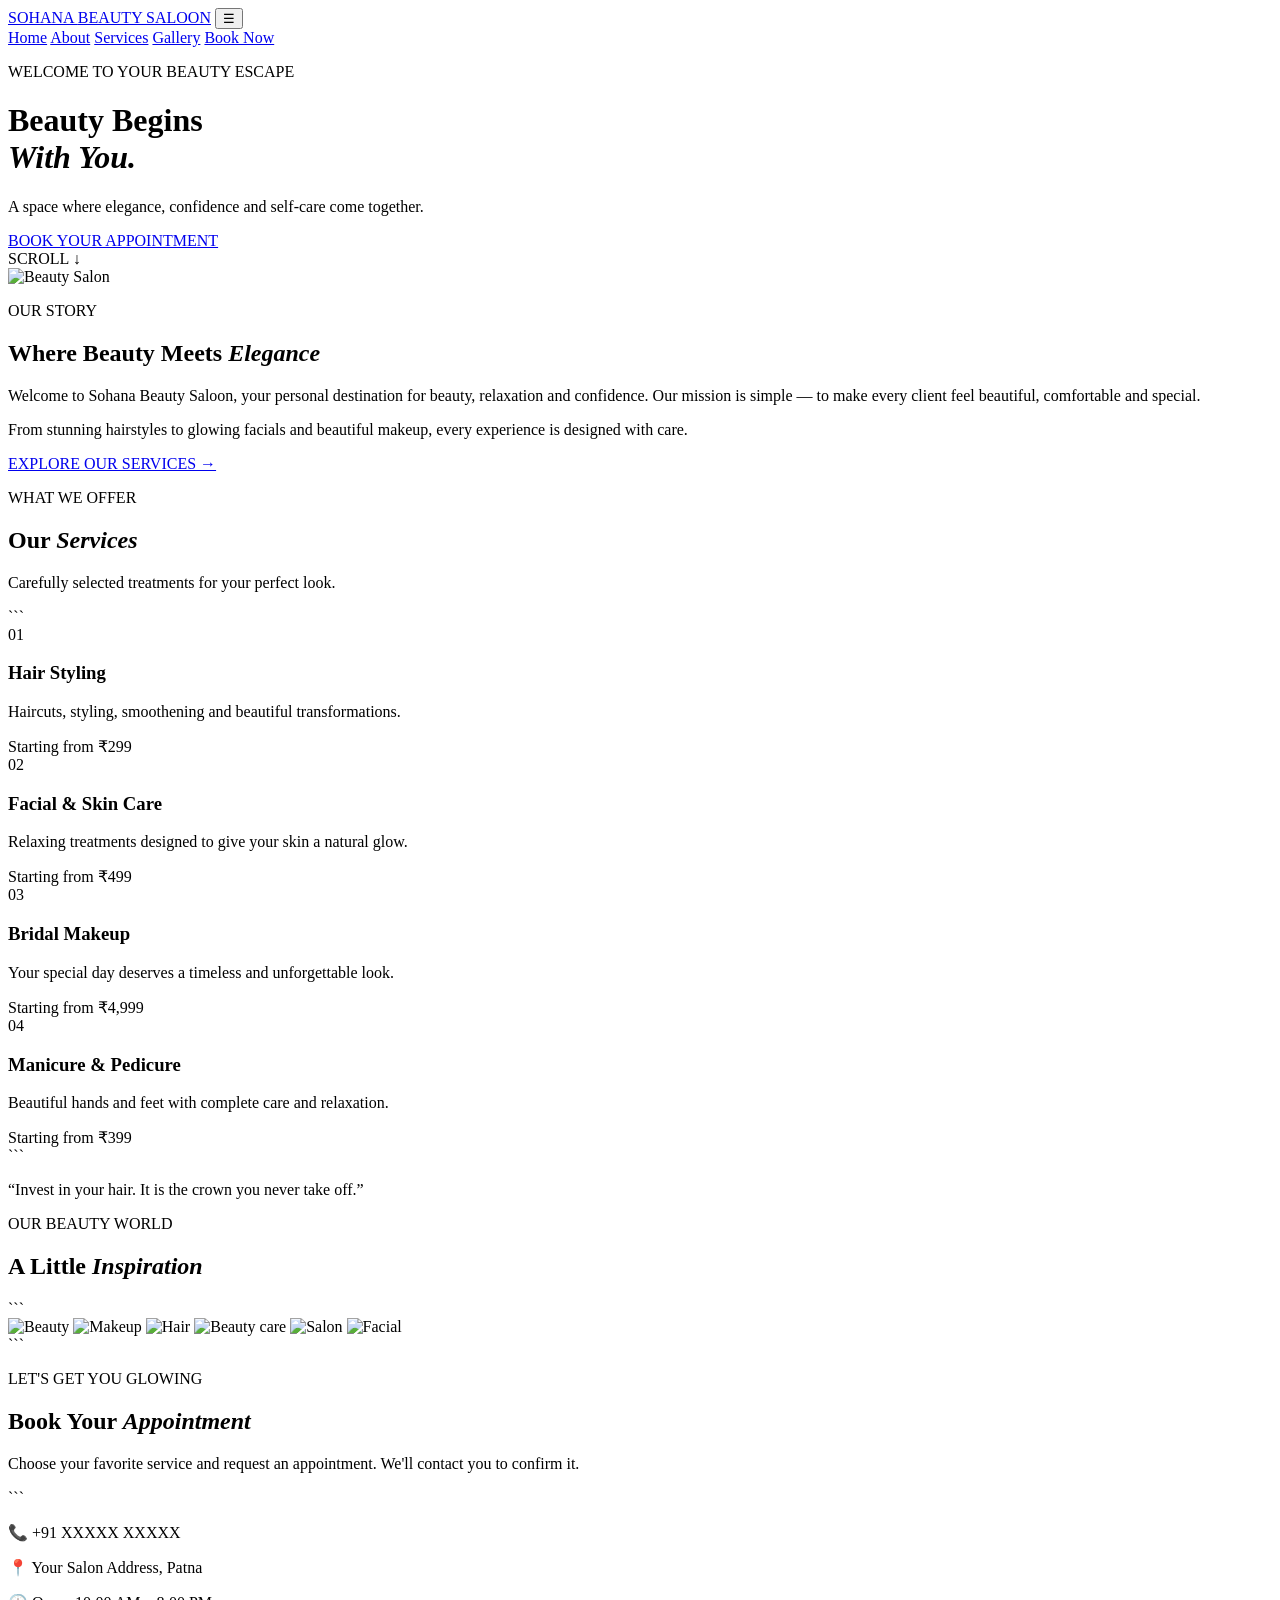
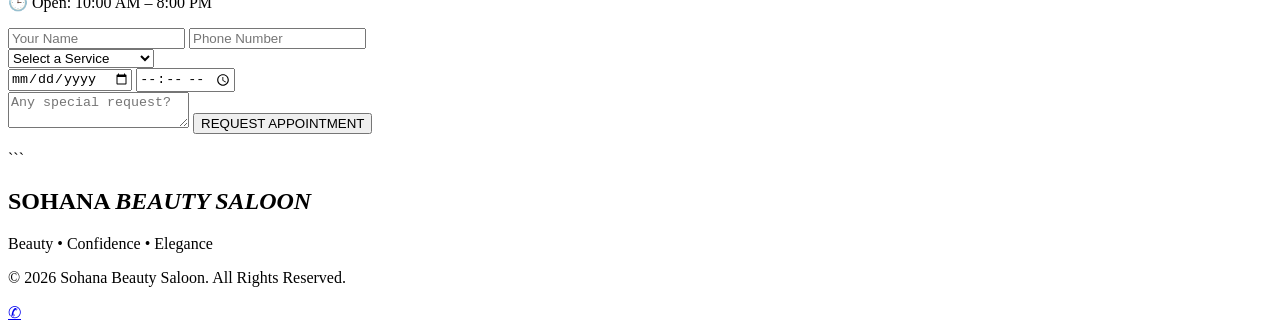
==== index.html @ 999917bc "Create index.html" ====
<!DOCTYPE html>

<html lang="en">
<head>
  <meta charset="UTF-8">
  <meta name="viewport" content="width=device-width, initial-scale=1.0">
  <title>Sohana Beauty Saloon | Beauty & Elegance</title>
  <link rel="preconnect" href="https://fonts.googleapis.com">
  <link rel="preconnect" href="https://fonts.gstatic.com" crossorigin>
  <link href="https://fonts.googleapis.com/css2?family=Cormorant+Garamond:wght@400;500;600;700&family=Montserrat:wght@300;400;500;600&display=swap" rel="stylesheet">
  <link rel="stylesheet" href="style.css">
</head>
<body>

  <nav class="navbar">
    <a href="#" class="logo">SOHANA <span>BEAUTY SALOON</span></a>
    <button class="menu-btn" id="menuBtn">☰</button>
    <div class="nav-links" id="navLinks">
      <a href="#home">Home</a>
      <a href="#about">About</a>
      <a href="#services">Services</a>
      <a href="#gallery">Gallery</a>
      <a href="#booking">Book Now</a>
    </div>
  </nav>

  <header class="hero" id="home">
    <div class="hero-overlay"></div>
    <div class="hero-content">
      <p class="eyebrow">WELCOME TO YOUR BEAUTY ESCAPE</p>
      <h1>Beauty Begins<br><i>With You.</i></h1>
      <p class="hero-text">A space where elegance, confidence and self-care come together.</p>
      <a href="#booking" class="btn">BOOK YOUR APPOINTMENT</a>
    </div>
    <div class="scroll">SCROLL ↓</div>
  </header>

  <section class="about" id="about">
    <div class="section-image">
      <img src="https://images.unsplash.com/photo-1560066984-138dadb4c035?auto=format&fit=crop&w=900&q=80" alt="Beauty Salon">
    </div>
    <div class="about-text">
      <p class="eyebrow">OUR STORY</p>
      <h2>Where Beauty Meets <i>Elegance</i></h2>
      <p>
        Welcome to Sohana Beauty Saloon, your personal destination for beauty,
        relaxation and confidence. Our mission is simple — to make every client
        feel beautiful, comfortable and special.
      </p>
      <p>
        From stunning hairstyles to glowing facials and beautiful makeup,
        every experience is designed with care.
      </p>
      <a href="#services" class="text-link">EXPLORE OUR SERVICES →</a>
    </div>
  </section>

  <section class="services" id="services">
    <div class="section-heading">
      <p class="eyebrow">WHAT WE OFFER</p>
      <h2>Our <i>Services</i></h2>
      <p>Carefully selected treatments for your perfect look.</p>
    </div>

```
<div class="service-grid">
  <div class="service-card">
    <span>01</span>
    <h3>Hair Styling</h3>
    <p>Haircuts, styling, smoothening and beautiful transformations.</p>
    <div class="price">Starting from ₹299</div>
  </div>

  <div class="service-card">
    <span>02</span>
    <h3>Facial & Skin Care</h3>
    <p>Relaxing treatments designed to give your skin a natural glow.</p>
    <div class="price">Starting from ₹499</div>
  </div>

  <div class="service-card">
    <span>03</span>
    <h3>Bridal Makeup</h3>
    <p>Your special day deserves a timeless and unforgettable look.</p>
    <div class="price">Starting from ₹4,999</div>
  </div>

  <div class="service-card">
    <span>04</span>
    <h3>Manicure & Pedicure</h3>
    <p>Beautiful hands and feet with complete care and relaxation.</p>
    <div class="price">Starting from ₹399</div>
  </div>
</div>
```

  </section>

  <section class="quote">
    <p>“Invest in your hair. It is the crown you never take off.”</p>
  </section>

  <section class="gallery" id="gallery">
    <div class="section-heading">
      <p class="eyebrow">OUR BEAUTY WORLD</p>
      <h2>A Little <i>Inspiration</i></h2>
    </div>

```
<div class="gallery-grid">
  <img src="https://images.unsplash.com/photo-1522337360788-8b13dee7a37e?auto=format&fit=crop&w=800&q=80" alt="Beauty">
  <img src="https://images.unsplash.com/photo-1487412912498-0447578fcca8?auto=format&fit=crop&w=800&q=80" alt="Makeup">
  <img src="https://images.unsplash.com/photo-1560869713-7d0a29430803?auto=format&fit=crop&w=800&q=80" alt="Hair">
  <img src="https://images.unsplash.com/photo-1512496015851-a90fb38ba796?auto=format&fit=crop&w=800&q=80" alt="Beauty care">
  <img src="https://images.unsplash.com/photo-1595476108010-b4d1f102b1b1?auto=format&fit=crop&w=800&q=80" alt="Salon">
  <img src="https://images.unsplash.com/photo-1524250502761-1ac6f2e30d43?auto=format&fit=crop&w=800&q=80" alt="Facial">
</div>
```

  </section>

  <section class="booking" id="booking">
    <div class="booking-box">
      <div class="booking-info">
        <p class="eyebrow">LET'S GET YOU GLOWING</p>
        <h2>Book Your <i>Appointment</i></h2>
        <p>Choose your favorite service and request an appointment. We'll contact you to confirm it.</p>

```
    <div class="contact-info">
      <p>📞 +91 XXXXX XXXXX</p>
      <p>📍 Your Salon Address, Patna</p>
      <p>🕒 Open: 10:00 AM – 8:00 PM</p>
    </div>
  </div>

  <form id="bookingForm">
    <div class="input-row">
      <input type="text" id="name" placeholder="Your Name" required>
      <input type="tel" id="phone" placeholder="Phone Number" required>
    </div>

    <select id="service" required>
      <option value="">Select a Service</option>
      <option>Hair Styling</option>
      <option>Facial & Skin Care</option>
      <option>Bridal Makeup</option>
      <option>Manicure & Pedicure</option>
    </select>

    <div class="input-row">
      <input type="date" id="date" required>
      <input type="time" id="time" required>
    </div>

    <textarea id="message" placeholder="Any special request?"></textarea>

    <button type="submit" class="btn dark-btn">REQUEST APPOINTMENT</button>
    <p id="formMessage"></p>
  </form>
</div>
```

  </section>

  <footer>
    <h2>SOHANA <i>BEAUTY SALOON</i></h2>
    <p>Beauty • Confidence • Elegance</p>
    <p class="copyright">© 2026 Sohana Beauty Saloon. All Rights Reserved.</p>
  </footer>

<a href="https://wa.me/91XXXXXXXXXX" class="whatsapp" target="_blank">✆</a>

  <script src="script.js"></script>

</body>
</html>
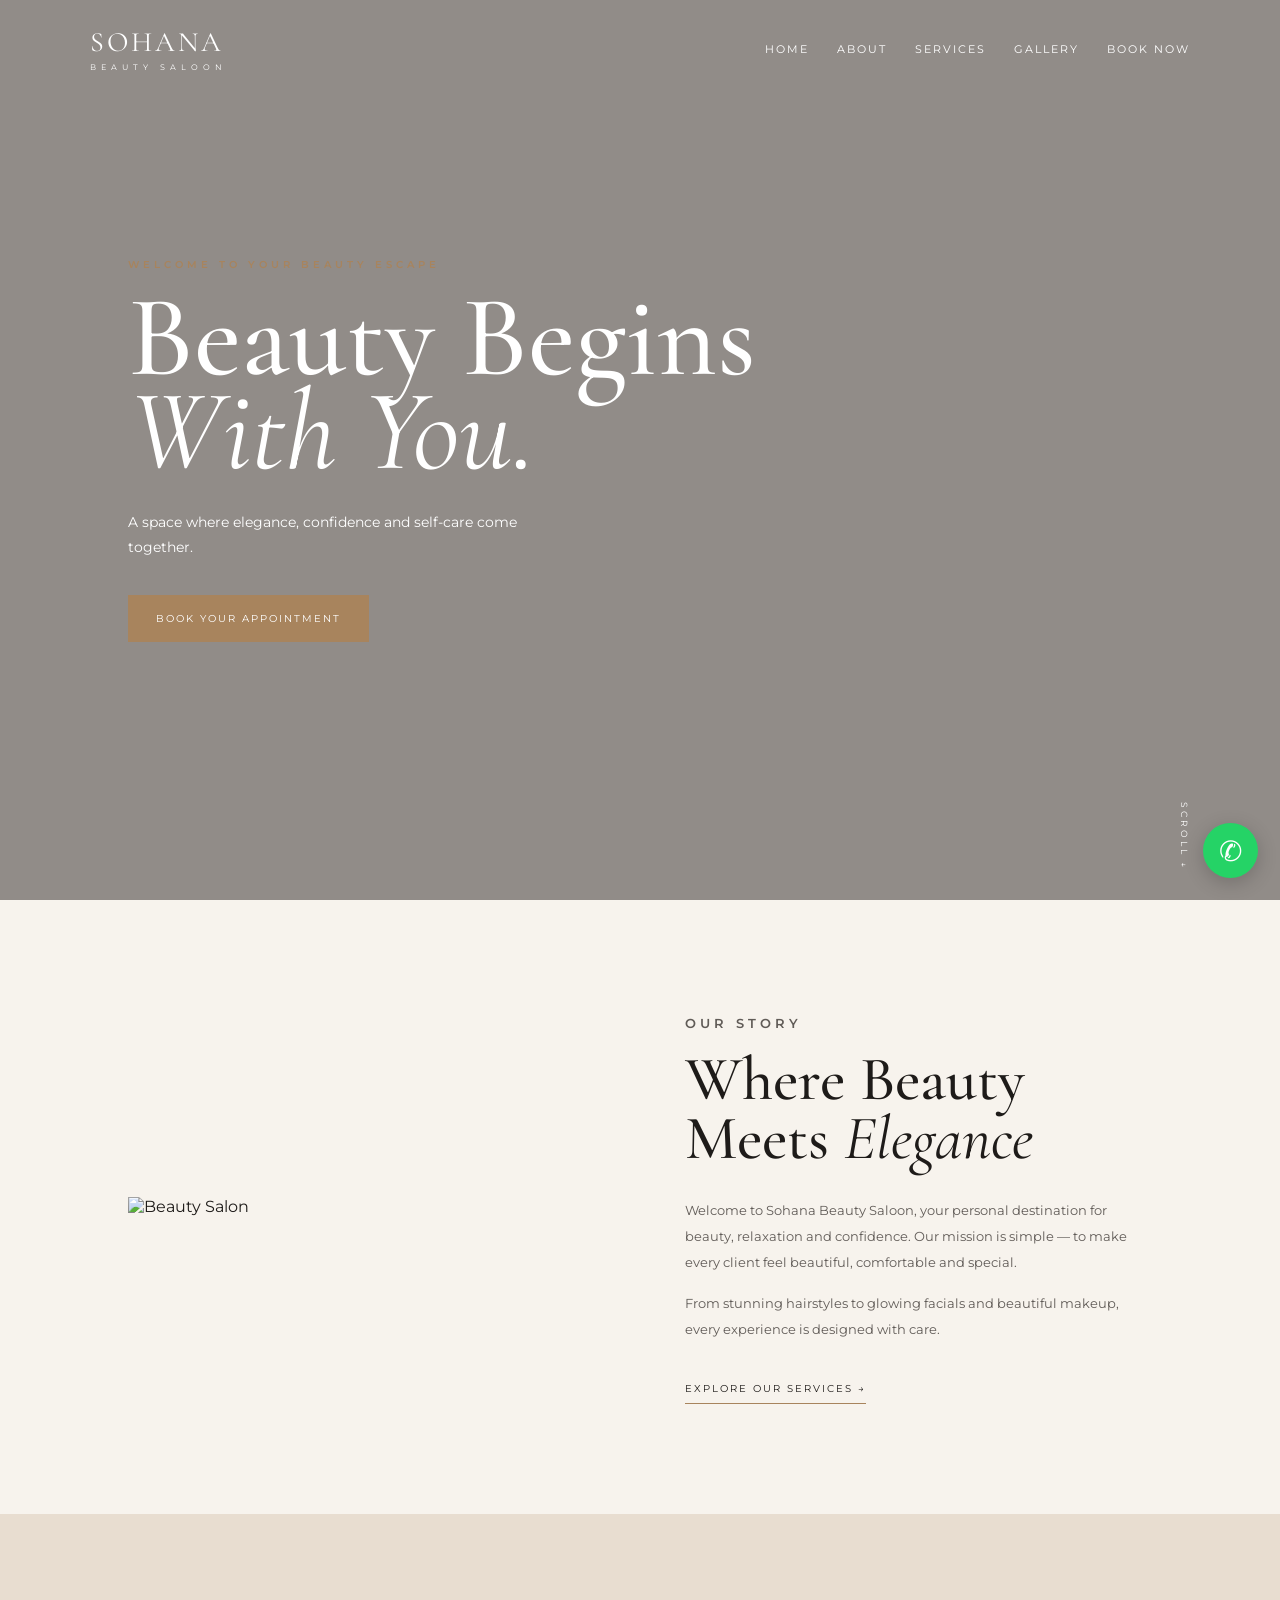
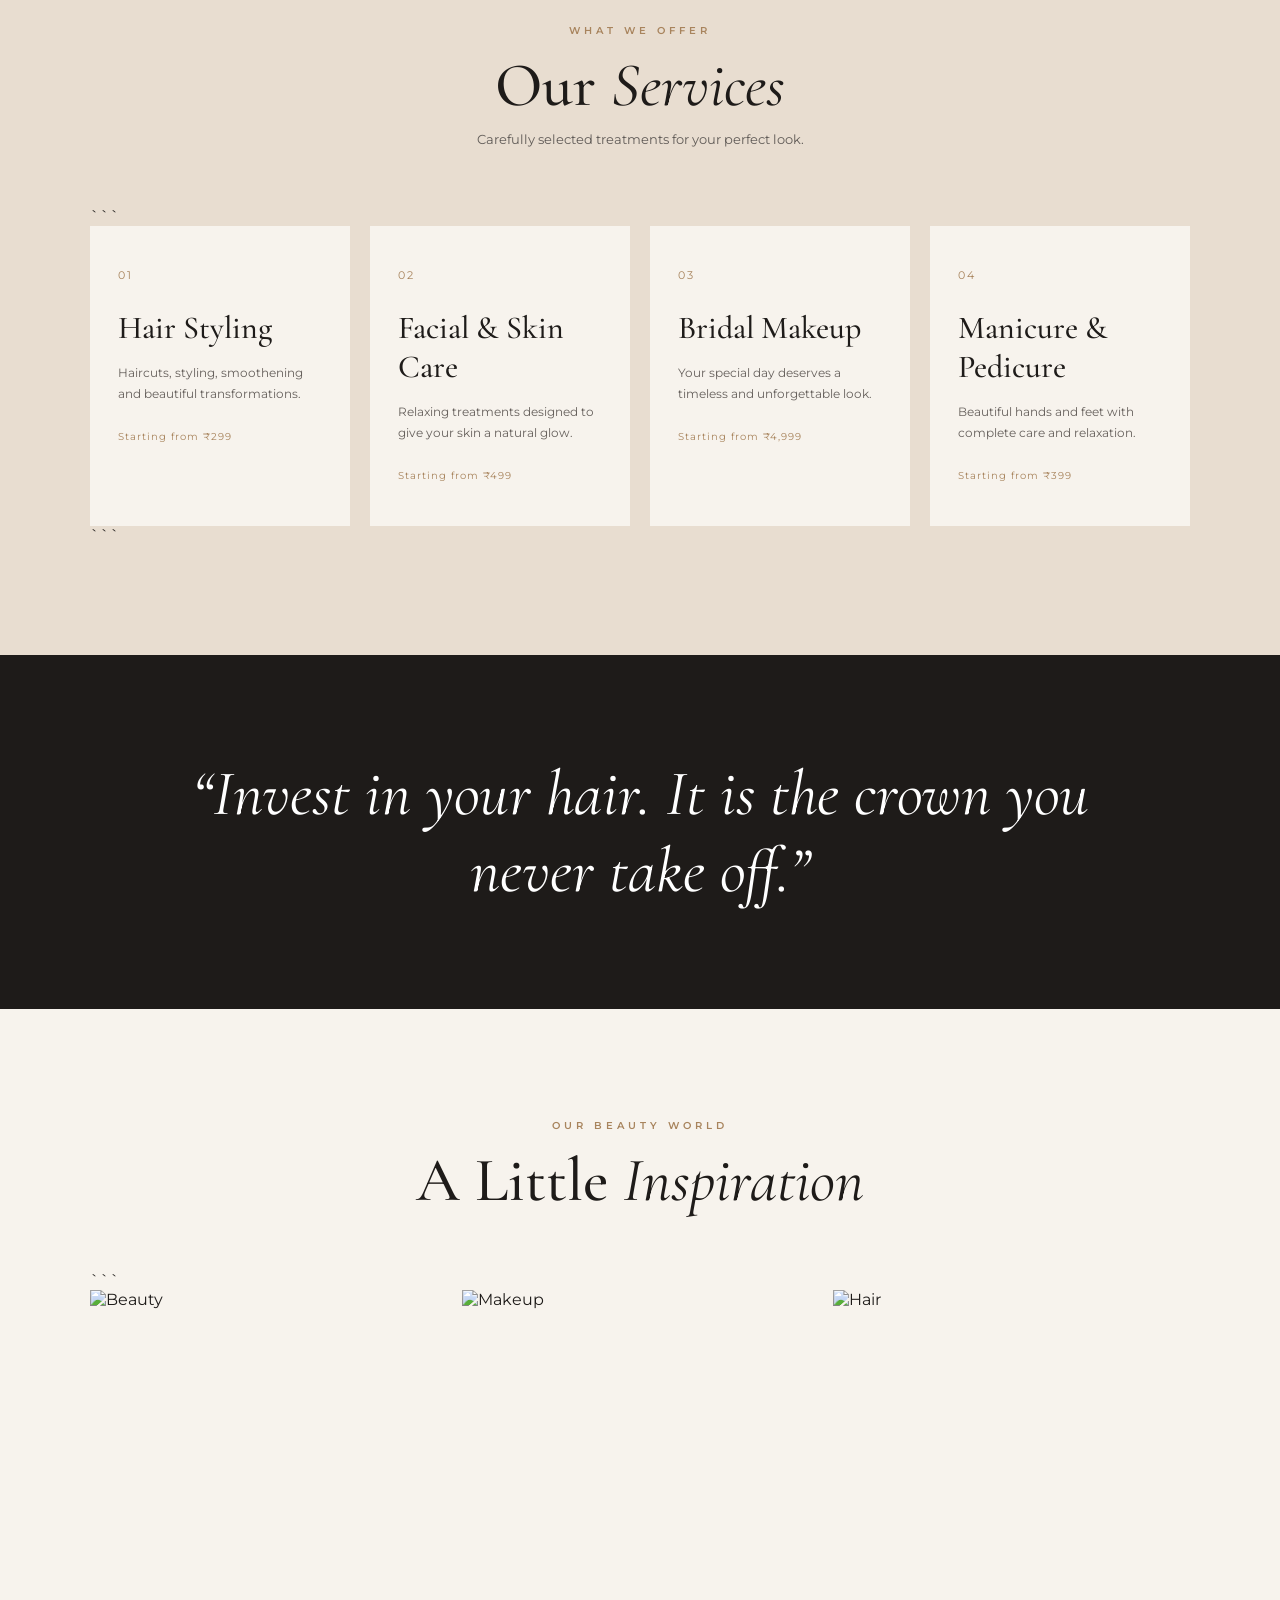
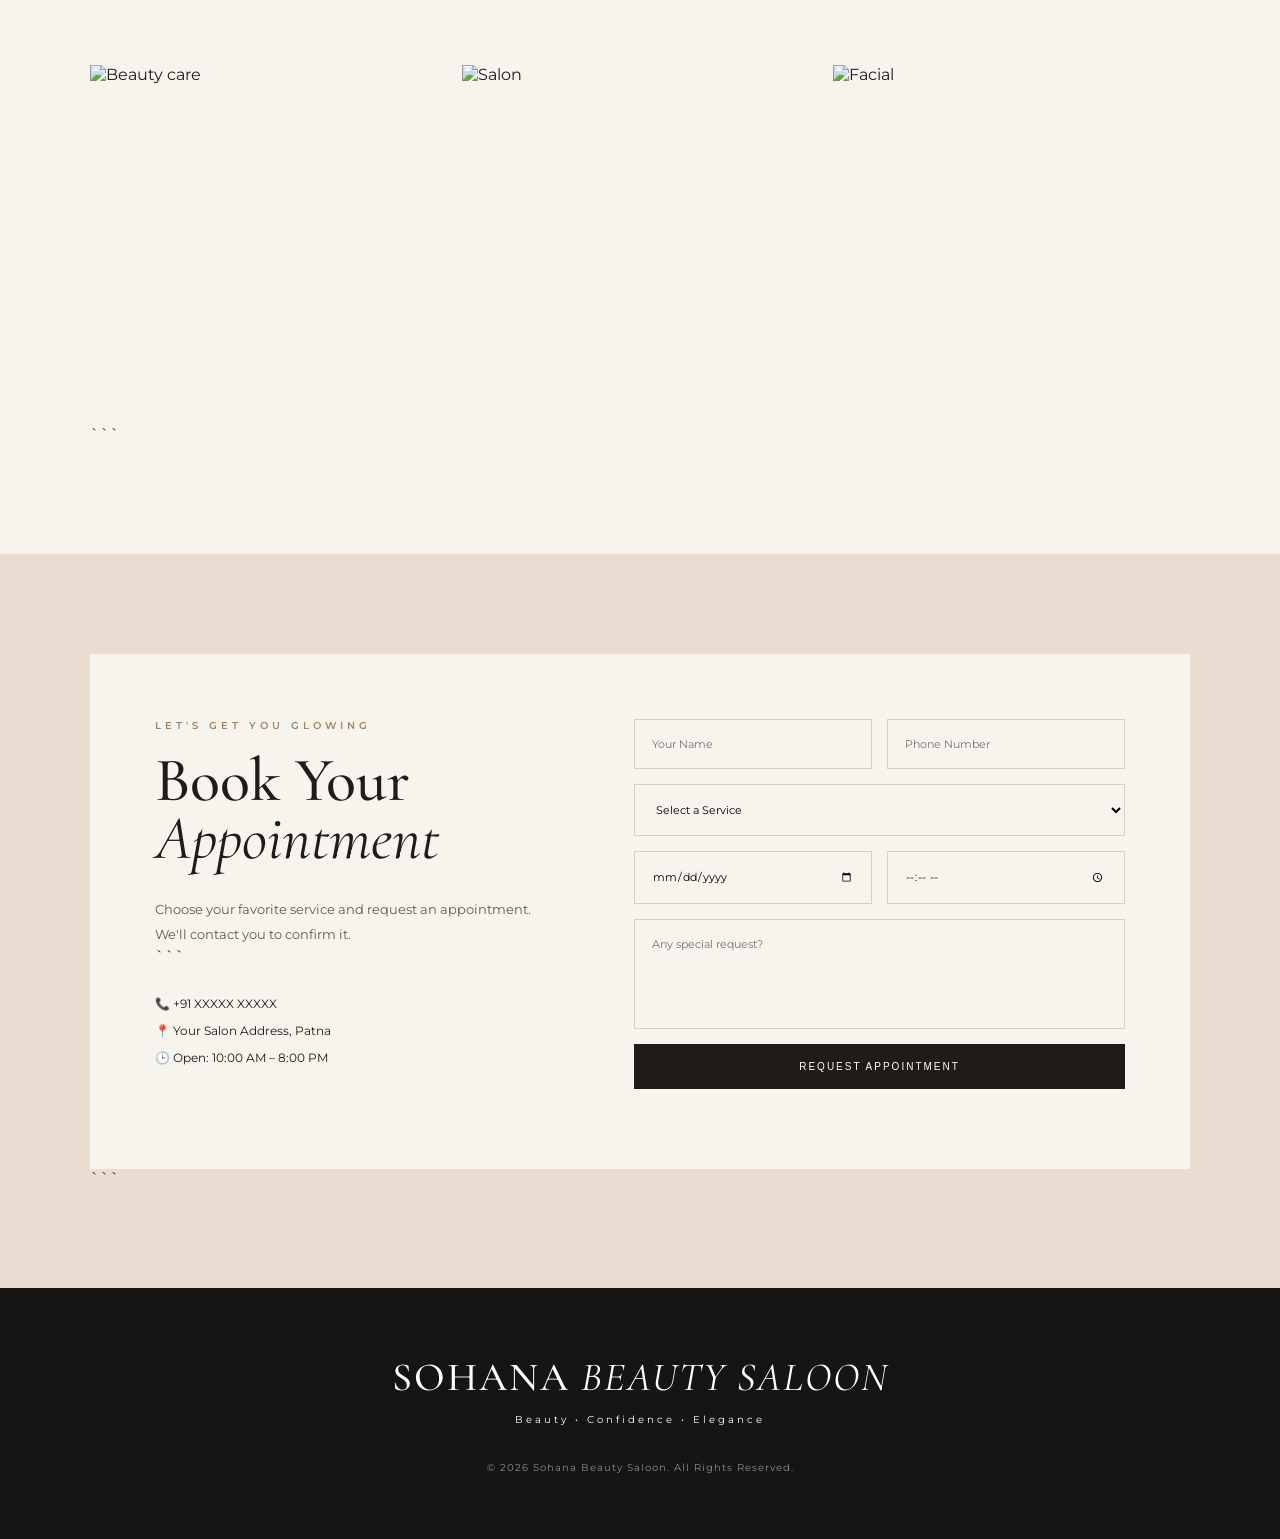
==== commit 46eb3cd7: "Update index.html" ====
--- a/index.html
+++ b/index.html
@@ -171,7 +171,6 @@
 
 <a href="https://wa.me/91XXXXXXXXXX" class="whatsapp" target="_blank">✆</a>
 
-  <script src="script.js"></script>
-
+  <script type="module" src="script.js"></script>
 </body>
 </html>
--- a/style.css
+++ b/style.css
@@ -0,0 +1,485 @@
+*{
+margin:0;
+padding:0;
+box-sizing:border-box;
+scroll-behavior:smooth;
+}
+
+:root{
+--cream:#f7f3ed;
+--beige:#e8ddd0;
+--dark:#1e1b19;
+--gold:#a8845d;
+--white:#ffffff;
+}
+
+body{
+font-family:'Montserrat',sans-serif;
+background:var(--cream);
+color:var(--dark);
+}
+
+h1,h2,h3{
+font-family:'Cormorant Garamond',serif;
+font-weight:500;
+}
+
+.navbar{
+position:absolute;
+top:0;
+left:0;
+width:100%;
+padding:25px 7%;
+display:flex;
+justify-content:space-between;
+align-items:center;
+z-index:10;
+color:white;
+}
+
+.logo{
+color:white;
+text-decoration:none;
+font-family:'Cormorant Garamond',serif;
+font-size:28px;
+letter-spacing:3px;
+}
+
+.logo span{
+display:block;
+font-family:'Montserrat',sans-serif;
+font-size:8px;
+letter-spacing:5px;
+margin-top:3px;
+}
+
+.nav-links{
+display:flex;
+gap:28px;
+}
+
+.nav-links a{
+color:white;
+text-decoration:none;
+font-size:11px;
+text-transform:uppercase;
+letter-spacing:2px;
+}
+
+.menu-btn{
+display:none;
+border:none;
+background:none;
+color:white;
+font-size:25px;
+}
+
+.hero{
+height:100vh;
+min-height:650px;
+background:url('https://images.unsplash.com/photo-1521590832167-7bcbfaa6381f?auto=format&fit=crop&w=1800&q=85') center/cover;
+position:relative;
+display:flex;
+align-items:center;
+}
+
+.hero-overlay{
+position:absolute;
+inset:0;
+background:rgba(20,15,12,.45);
+}
+
+.hero-content{
+position:relative;
+z-index:2;
+color:white;
+margin-left:10%;
+max-width:650px;
+}
+
+.eyebrow{
+color:var(--gold);
+font-size:10px;
+letter-spacing:4px;
+margin-bottom:20px;
+font-weight:600;
+}
+
+.hero h1{
+font-size:clamp(65px,9vw,120px);
+line-height:.82;
+margin-bottom:30px;
+}
+
+.hero h1 i,
+h2 i{
+font-weight:400;
+}
+
+.hero-text{
+max-width:450px;
+line-height:1.8;
+font-size:14px;
+margin-bottom:35px;
+}
+
+.btn{
+display:inline-block;
+padding:17px 28px;
+background:var(--gold);
+color:white;
+text-decoration:none;
+border:none;
+cursor:pointer;
+font-size:10px;
+letter-spacing:2px;
+transition:.3s;
+}
+
+.btn:hover{
+transform:translateY(-3px);
+background:#8e6d4c;
+}
+
+.scroll{
+position:absolute;
+bottom:30px;
+right:7%;
+color:white;
+z-index:2;
+font-size:9px;
+letter-spacing:3px;
+writing-mode:vertical-rl;
+}
+
+.about{
+padding:110px 10%;
+display:grid;
+grid-template-columns:1fr 1fr;
+gap:90px;
+align-items:center;
+}
+
+.section-image img{
+width:100%;
+height:580px;
+object-fit:cover;
+}
+
+.about-text h2,
+.section-heading h2,
+.booking-info h2{
+font-size:62px;
+line-height:.95;
+margin-bottom:28px;
+}
+
+.about-text>p{
+font-size:13px;
+line-height:2;
+margin-bottom:15px;
+color:#605b57;
+}
+
+.text-link{
+display:inline-block;
+margin-top:25px;
+color:var(--dark);
+font-size:10px;
+letter-spacing:2px;
+text-decoration:none;
+border-bottom:1px solid var(--gold);
+padding-bottom:8px;
+}
+
+.services{
+padding:110px 7%;
+background:var(--beige);
+}
+
+.section-heading{
+text-align:center;
+margin-bottom:60px;
+}
+
+.section-heading h2{
+margin-bottom:15px;
+}
+
+.section-heading>p:last-child{
+font-size:13px;
+color:#605b57;
+}
+
+.service-grid{
+display:grid;
+grid-template-columns:repeat(4,1fr);
+gap:20px;
+}
+
+.service-card{
+background:var(--cream);
+padding:38px 28px;
+min-height:300px;
+transition:.4s;
+}
+
+.service-card:hover{
+transform:translateY(-10px);
+}
+
+.service-card span{
+color:var(--gold);
+font-size:11px;
+letter-spacing:2px;
+}
+
+.service-card h3{
+font-size:32px;
+margin:25px 0 15px;
+}
+
+.service-card p{
+font-size:12px;
+line-height:1.8;
+color:#66605c;
+}
+
+.price{
+margin-top:25px;
+font-size:10px;
+letter-spacing:1px;
+color:var(--gold);
+}
+
+.quote{
+padding:100px 10%;
+background:var(--dark);
+color:white;
+text-align:center;
+}
+
+.quote p{
+font-family:'Cormorant Garamond',serif;
+font-size:clamp(32px,5vw,65px);
+font-style:italic;
+}
+
+.gallery{
+padding:110px 7%;
+}
+
+.gallery-grid{
+display:grid;
+grid-template-columns:repeat(3,1fr);
+gap:15px;
+}
+
+.gallery-grid img{
+width:100%;
+height:360px;
+object-fit:cover;
+transition:.4s;
+}
+
+.gallery-grid img:hover{
+transform:scale(.98);
+}
+
+.booking{
+padding:100px 7%;
+background:var(--beige);
+}
+
+.booking-box{
+max-width:1100px;
+margin:auto;
+background:var(--cream);
+padding:65px;
+display:grid;
+grid-template-columns:1fr 1.2fr;
+gap:70px;
+}
+
+.booking-info>p:not(.eyebrow){
+font-size:13px;
+line-height:1.9;
+color:#605b57;
+}
+
+.contact-info{
+margin-top:30px;
+}
+
+.contact-info p{
+margin:12px 0;
+font-size:12px !important;
+}
+
+form{
+display:flex;
+flex-direction:column;
+gap:15px;
+}
+
+.input-row{
+display:grid;
+grid-template-columns:1fr 1fr;
+gap:15px;
+}
+
+input,select,textarea{
+width:100%;
+padding:17px;
+border:1px solid #d7cec4;
+background:transparent;
+outline:none;
+font-family:'Montserrat',sans-serif;
+font-size:11px;
+}
+
+textarea{
+height:110px;
+resize:none;
+}
+
+.dark-btn{
+background:var(--dark);
+}
+
+#formMessage{
+font-size:12px;
+text-align:center;
+color:green;
+}
+
+footer{
+background:#171513;
+color:white;
+text-align:center;
+padding:65px 20px;
+}
+
+footer h2{
+font-size:40px;
+letter-spacing:2px;
+}
+
+footer>p{
+font-size:10px;
+letter-spacing:3px;
+margin-top:12px;
+}
+
+.copyright{
+opacity:.5;
+margin-top:35px;
+letter-spacing:1px;
+}
+
+.whatsapp{
+position:fixed;
+right:22px;
+bottom:22px;
+width:55px;
+height:55px;
+border-radius:50%;
+background:#25d366;
+color:white;
+display:flex;
+align-items:center;
+justify-content:center;
+font-size:28px;
+text-decoration:none;
+z-index:20;
+box-shadow:0 5px 20px rgba(0,0,0,.2);
+}
+
+@media(max-width:850px){
+.navbar{
+padding:20px 6%;
+}
+
+.menu-btn{
+display:block;
+}
+
+.nav-links{
+display:none;
+position:absolute;
+top:75px;
+left:0;
+width:100%;
+background:var(--dark);
+flex-direction:column;
+padding:25px;
+text-align:center;
+}
+
+.nav-links.active{
+display:flex;
+}
+
+.about,
+.booking-box{
+grid-template-columns:1fr;
+gap:45px;
+}
+
+.about{
+padding:70px 7%;
+}
+
+.section-image img{
+height:430px;
+}
+
+.service-grid{
+grid-template-columns:repeat(2,1fr);
+}
+
+.booking-box{
+padding:35px 25px;
+}
+
+.gallery-grid{
+grid-template-columns:repeat(2,1fr);
+}
+
+.about-text h2,
+.section-heading h2,
+.booking-info h2{
+font-size:50px;
+}
+}
+
+@media(max-width:520px){
+.hero-content{
+margin-left:7%;
+margin-right:7%;
+}
+
+.hero h1{
+font-size:65px;
+}
+
+.service-grid,
+.gallery-grid,
+.input-row{
+grid-template-columns:1fr;
+}
+
+.gallery-grid img{
+height:320px;
+}
+
+.about-text h2,
+.section-heading h2,
+.booking-info h2{
+font-size:43px;
+}
+
+.scroll{
+display:none;
+}
+}
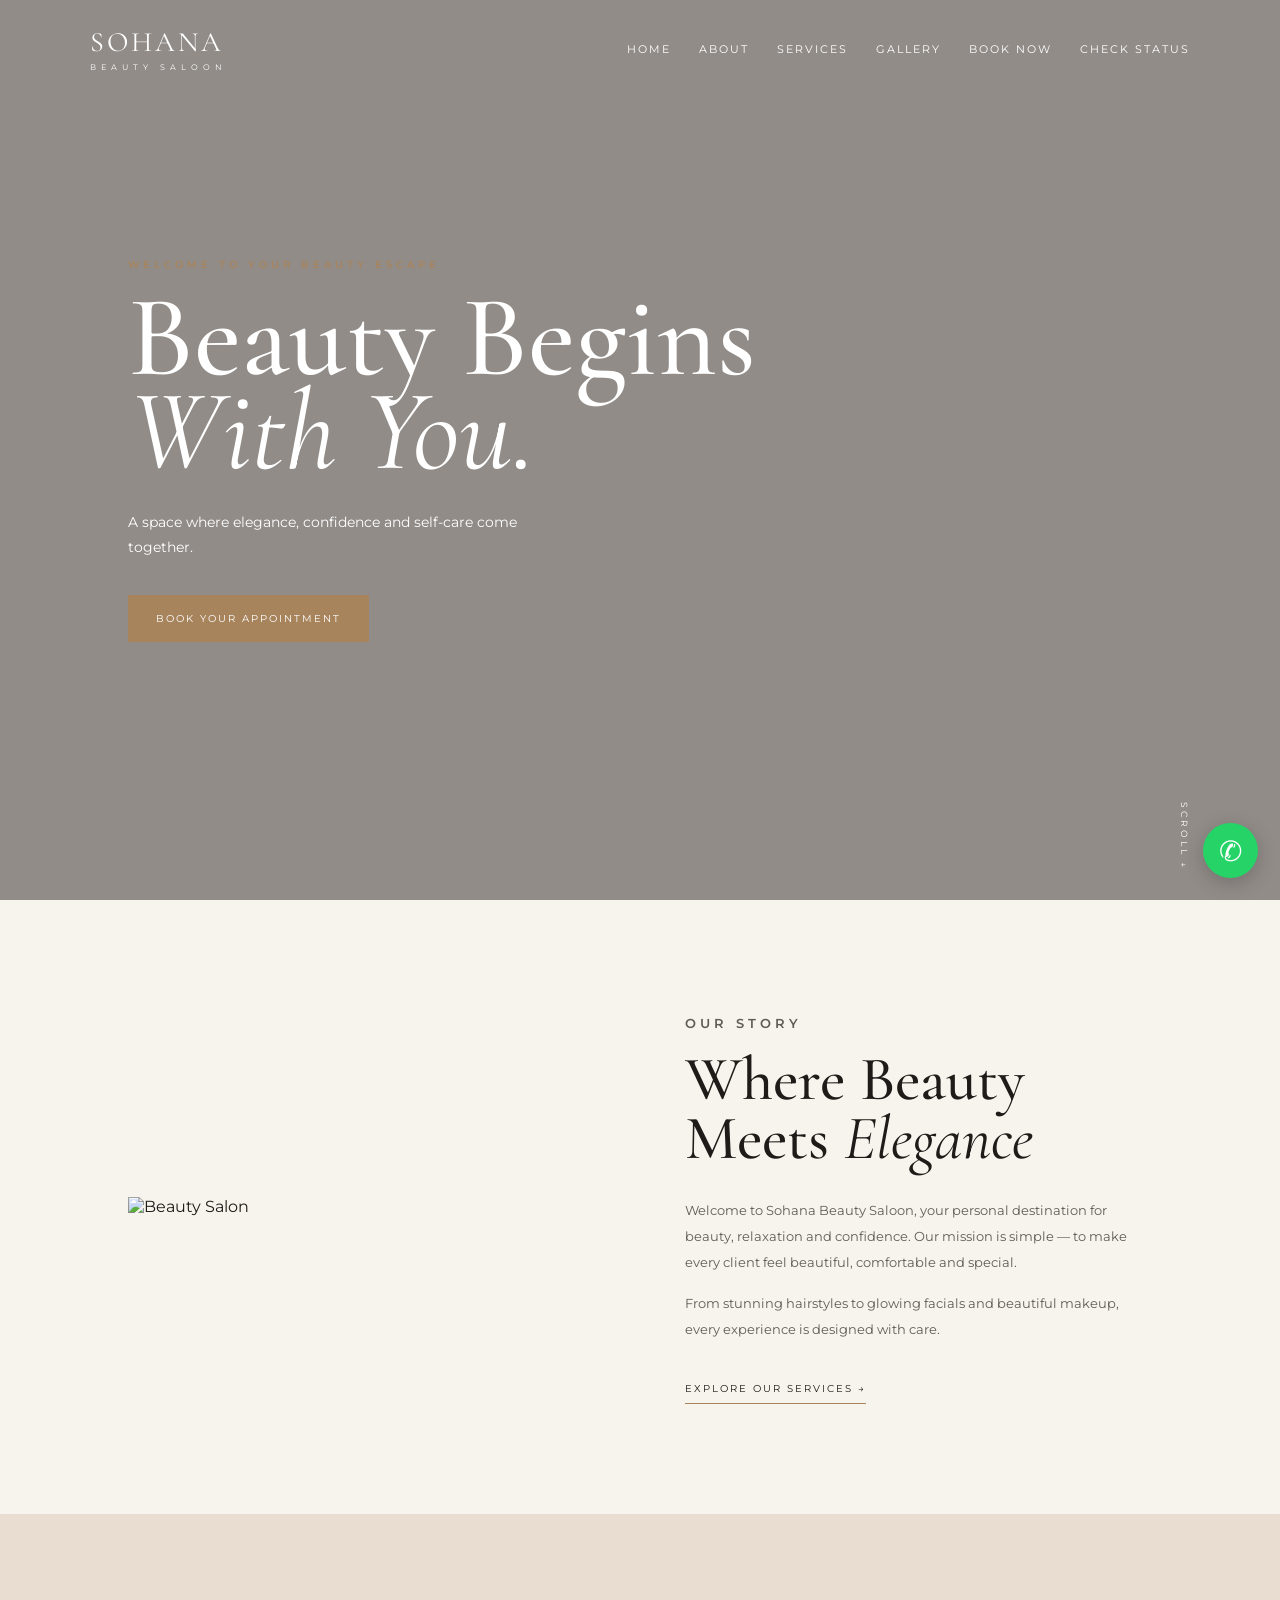
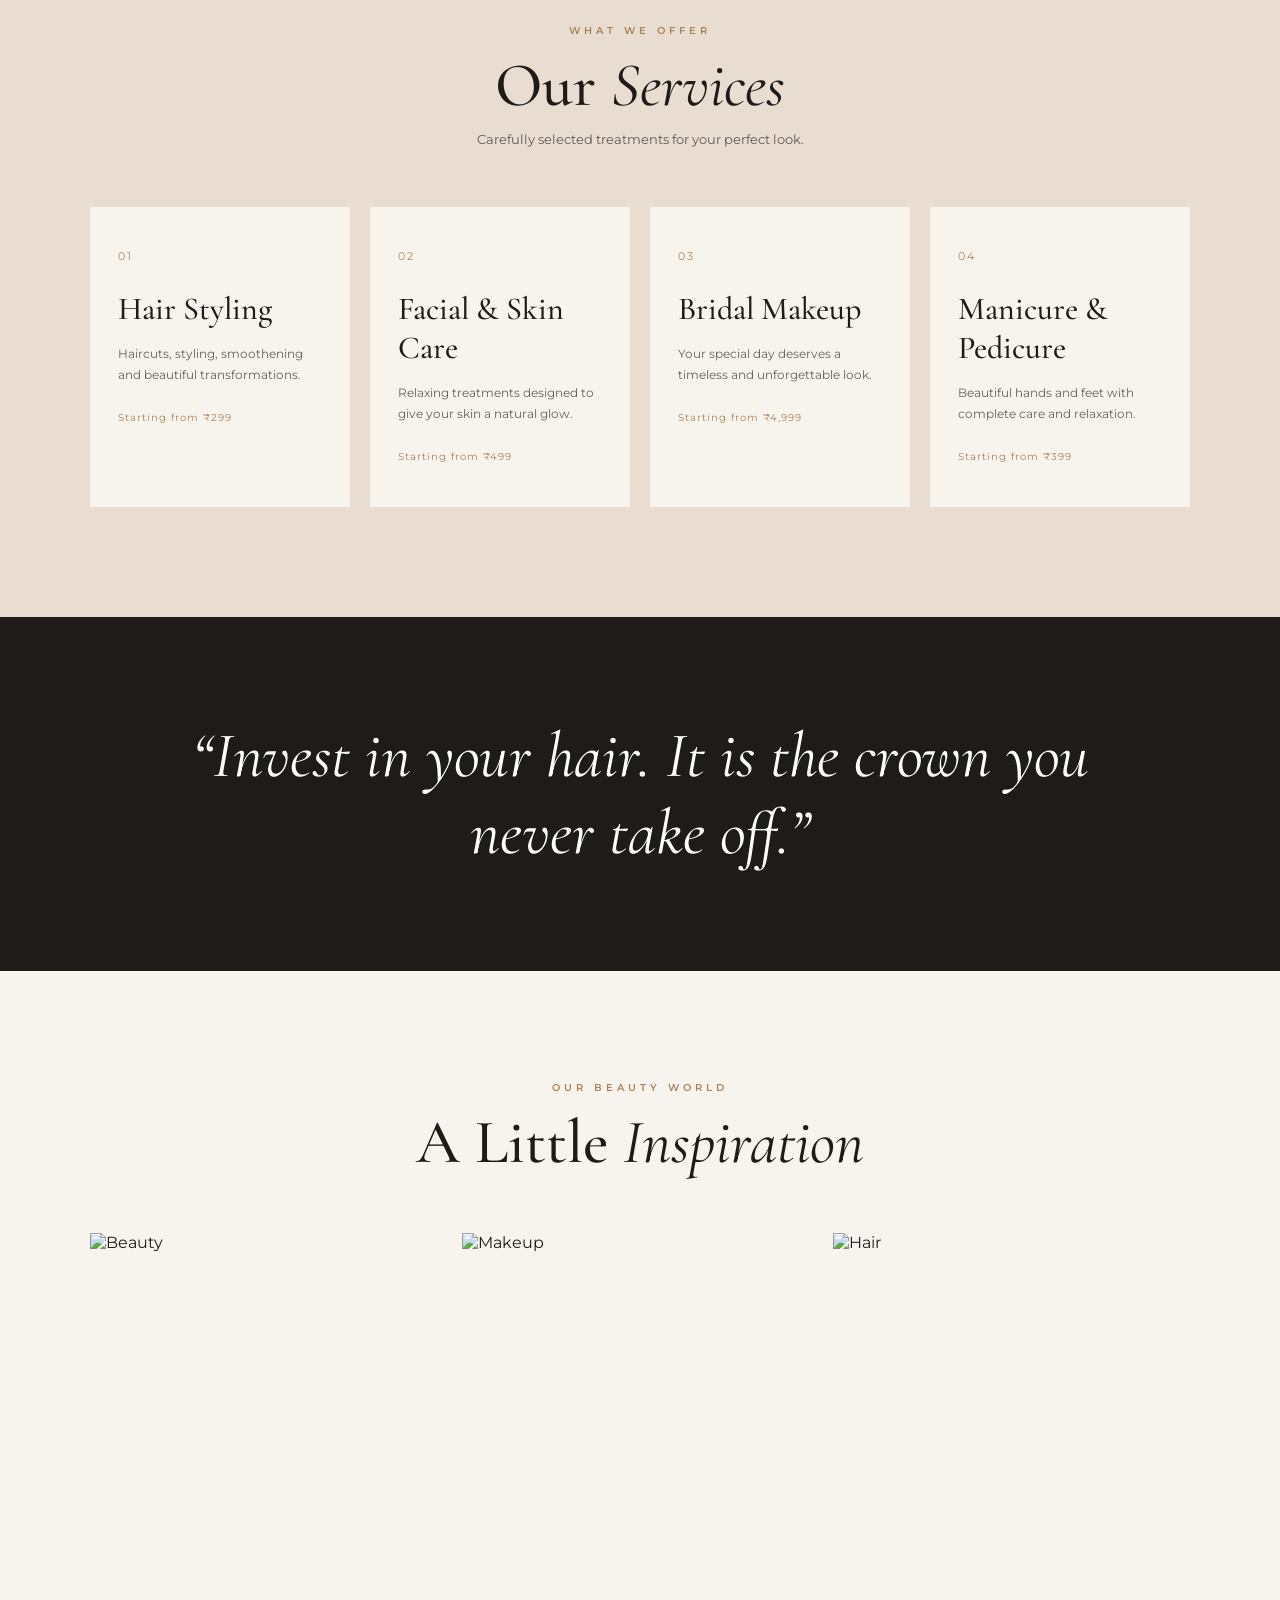
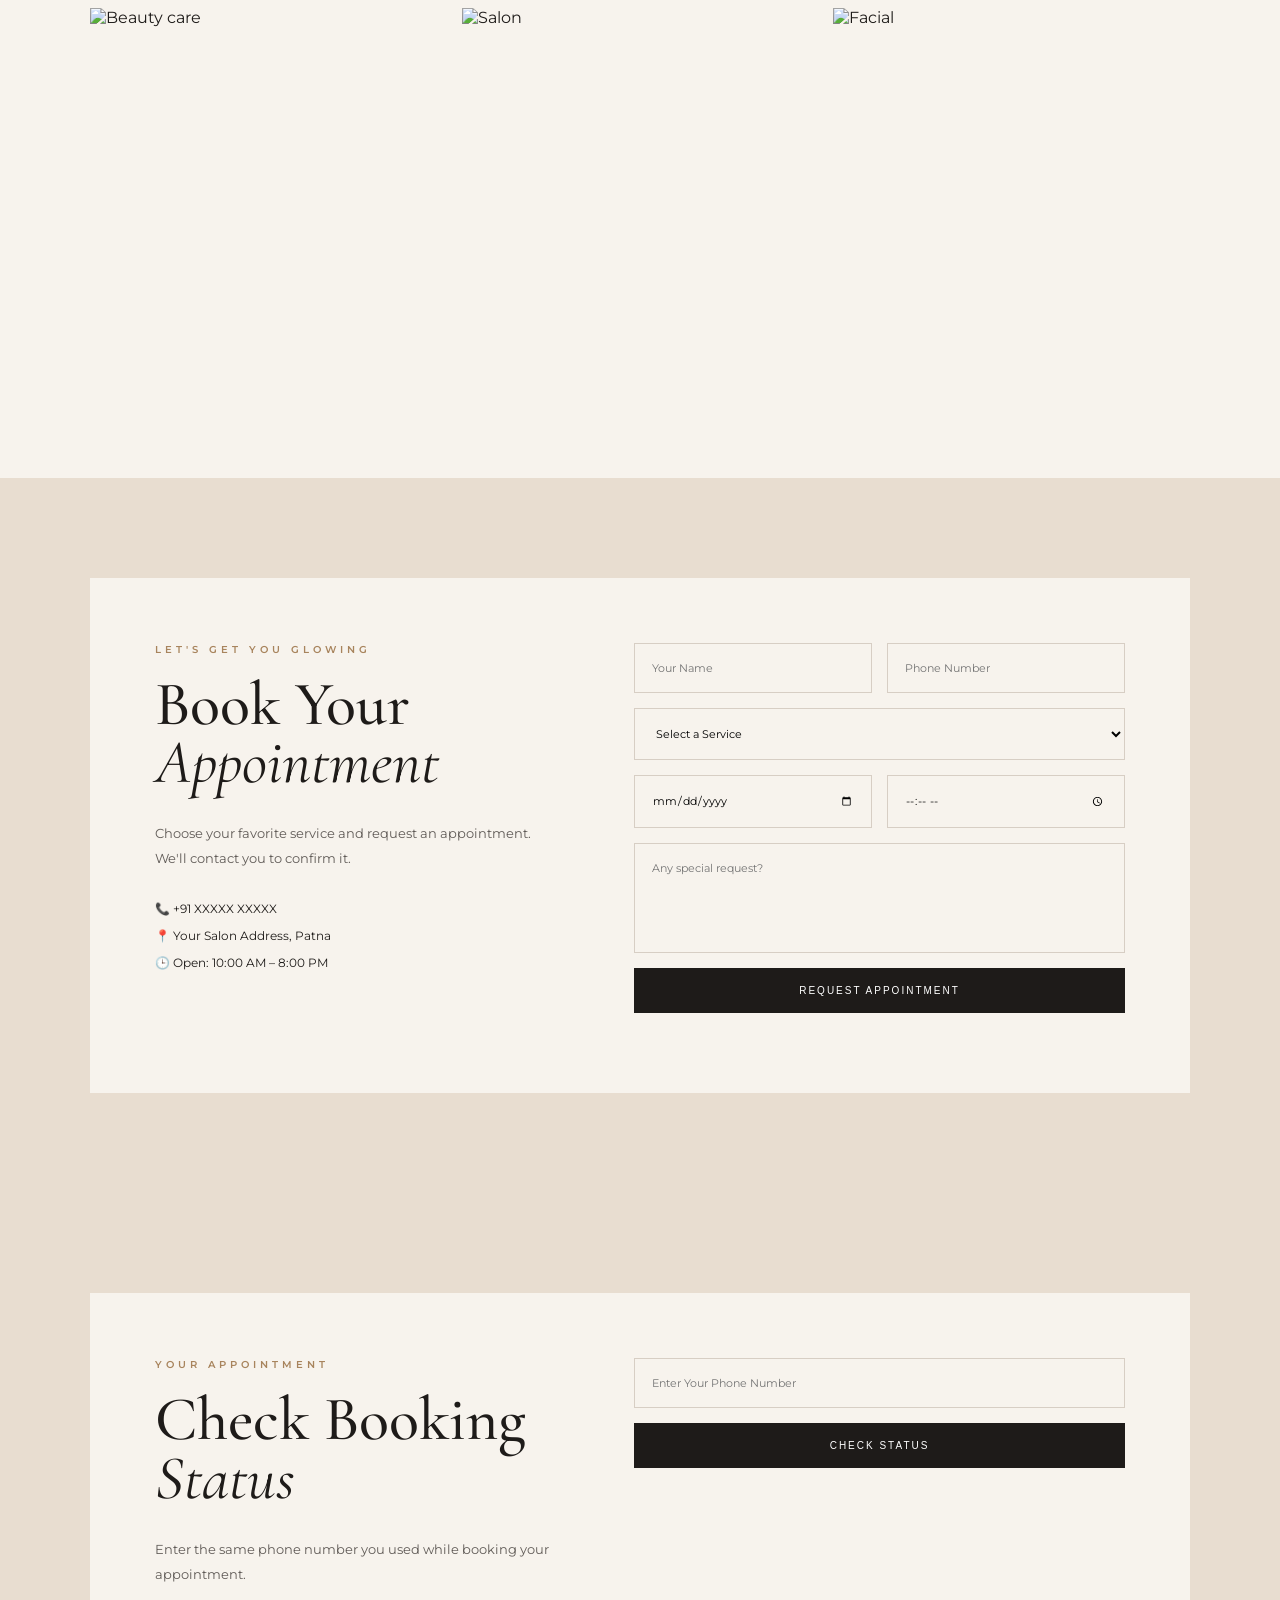
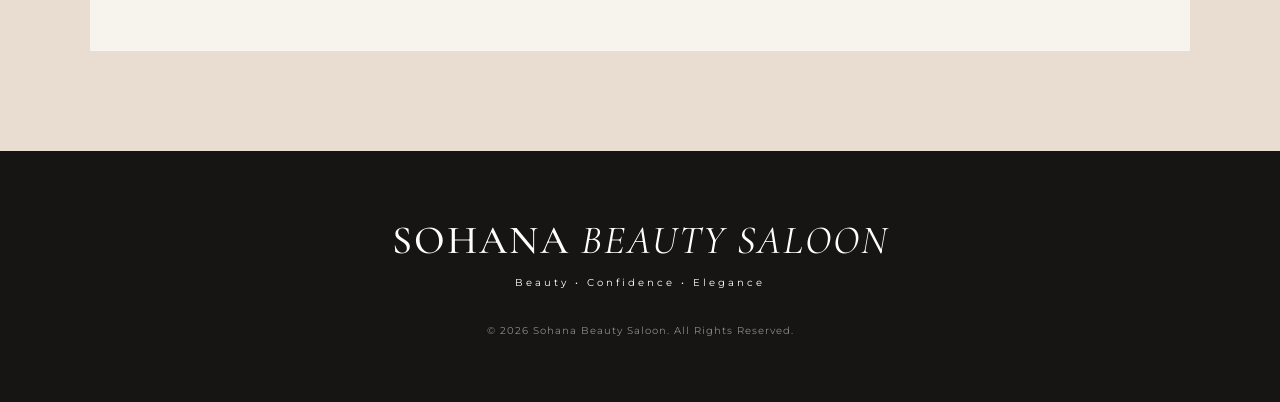
==== commit fc545e8f: "Update index.html" ====
--- a/index.html
+++ b/index.html
@@ -1,59 +1,79 @@
 <!DOCTYPE html>
-
 <html lang="en">
 <head>
   <meta charset="UTF-8">
   <meta name="viewport" content="width=device-width, initial-scale=1.0">
   <title>Sohana Beauty Saloon | Beauty & Elegance</title>
+
   <link rel="preconnect" href="https://fonts.googleapis.com">
   <link rel="preconnect" href="https://fonts.gstatic.com" crossorigin>
   <link href="https://fonts.googleapis.com/css2?family=Cormorant+Garamond:wght@400;500;600;700&family=Montserrat:wght@300;400;500;600&display=swap" rel="stylesheet">
+
   <link rel="stylesheet" href="style.css">
 </head>
+
 <body>
 
   <nav class="navbar">
     <a href="#" class="logo">SOHANA <span>BEAUTY SALOON</span></a>
+
     <button class="menu-btn" id="menuBtn">☰</button>
+
     <div class="nav-links" id="navLinks">
       <a href="#home">Home</a>
       <a href="#about">About</a>
       <a href="#services">Services</a>
       <a href="#gallery">Gallery</a>
       <a href="#booking">Book Now</a>
+      <a href="#status">Check Status</a>
     </div>
   </nav>
+
 
   <header class="hero" id="home">
     <div class="hero-overlay"></div>
+
     <div class="hero-content">
       <p class="eyebrow">WELCOME TO YOUR BEAUTY ESCAPE</p>
+
       <h1>Beauty Begins<br><i>With You.</i></h1>
-      <p class="hero-text">A space where elegance, confidence and self-care come together.</p>
+
+      <p class="hero-text">
+        A space where elegance, confidence and self-care come together.
+      </p>
+
       <a href="#booking" class="btn">BOOK YOUR APPOINTMENT</a>
     </div>
+
     <div class="scroll">SCROLL ↓</div>
   </header>
+
 
   <section class="about" id="about">
     <div class="section-image">
       <img src="https://images.unsplash.com/photo-1560066984-138dadb4c035?auto=format&fit=crop&w=900&q=80" alt="Beauty Salon">
     </div>
+
     <div class="about-text">
       <p class="eyebrow">OUR STORY</p>
+
       <h2>Where Beauty Meets <i>Elegance</i></h2>
+
       <p>
         Welcome to Sohana Beauty Saloon, your personal destination for beauty,
         relaxation and confidence. Our mission is simple — to make every client
         feel beautiful, comfortable and special.
       </p>
+
       <p>
         From stunning hairstyles to glowing facials and beautiful makeup,
         every experience is designed with care.
       </p>
+
       <a href="#services" class="text-link">EXPLORE OUR SERVICES →</a>
     </div>
   </section>
+
 
   <section class="services" id="services">
     <div class="section-heading">
@@ -62,43 +82,44 @@
       <p>Carefully selected treatments for your perfect look.</p>
     </div>
 
-```
-<div class="service-grid">
-  <div class="service-card">
-    <span>01</span>
-    <h3>Hair Styling</h3>
-    <p>Haircuts, styling, smoothening and beautiful transformations.</p>
-    <div class="price">Starting from ₹299</div>
-  </div>
-
-  <div class="service-card">
-    <span>02</span>
-    <h3>Facial & Skin Care</h3>
-    <p>Relaxing treatments designed to give your skin a natural glow.</p>
-    <div class="price">Starting from ₹499</div>
-  </div>
-
-  <div class="service-card">
-    <span>03</span>
-    <h3>Bridal Makeup</h3>
-    <p>Your special day deserves a timeless and unforgettable look.</p>
-    <div class="price">Starting from ₹4,999</div>
-  </div>
-
-  <div class="service-card">
-    <span>04</span>
-    <h3>Manicure & Pedicure</h3>
-    <p>Beautiful hands and feet with complete care and relaxation.</p>
-    <div class="price">Starting from ₹399</div>
-  </div>
-</div>
-```
-
-  </section>
+    <div class="service-grid">
+
+      <div class="service-card">
+        <span>01</span>
+        <h3>Hair Styling</h3>
+        <p>Haircuts, styling, smoothening and beautiful transformations.</p>
+        <div class="price">Starting from ₹299</div>
+      </div>
+
+      <div class="service-card">
+        <span>02</span>
+        <h3>Facial & Skin Care</h3>
+        <p>Relaxing treatments designed to give your skin a natural glow.</p>
+        <div class="price">Starting from ₹499</div>
+      </div>
+
+      <div class="service-card">
+        <span>03</span>
+        <h3>Bridal Makeup</h3>
+        <p>Your special day deserves a timeless and unforgettable look.</p>
+        <div class="price">Starting from ₹4,999</div>
+      </div>
+
+      <div class="service-card">
+        <span>04</span>
+        <h3>Manicure & Pedicure</h3>
+        <p>Beautiful hands and feet with complete care and relaxation.</p>
+        <div class="price">Starting from ₹399</div>
+      </div>
+
+    </div>
+  </section>
+
 
   <section class="quote">
     <p>“Invest in your hair. It is the crown you never take off.”</p>
   </section>
+
 
   <section class="gallery" id="gallery">
     <div class="section-heading">
@@ -106,62 +127,102 @@
       <h2>A Little <i>Inspiration</i></h2>
     </div>
 
-```
-<div class="gallery-grid">
-  <img src="https://images.unsplash.com/photo-1522337360788-8b13dee7a37e?auto=format&fit=crop&w=800&q=80" alt="Beauty">
-  <img src="https://images.unsplash.com/photo-1487412912498-0447578fcca8?auto=format&fit=crop&w=800&q=80" alt="Makeup">
-  <img src="https://images.unsplash.com/photo-1560869713-7d0a29430803?auto=format&fit=crop&w=800&q=80" alt="Hair">
-  <img src="https://images.unsplash.com/photo-1512496015851-a90fb38ba796?auto=format&fit=crop&w=800&q=80" alt="Beauty care">
-  <img src="https://images.unsplash.com/photo-1595476108010-b4d1f102b1b1?auto=format&fit=crop&w=800&q=80" alt="Salon">
-  <img src="https://images.unsplash.com/photo-1524250502761-1ac6f2e30d43?auto=format&fit=crop&w=800&q=80" alt="Facial">
-</div>
-```
-
-  </section>
-
+    <div class="gallery-grid">
+      <img src="https://images.unsplash.com/photo-1522337360788-8b13dee7a37e?auto=format&fit=crop&w=800&q=80" alt="Beauty">
+      <img src="https://images.unsplash.com/photo-1487412912498-0447578fcca8?auto=format&fit=crop&w=800&q=80" alt="Makeup">
+      <img src="https://images.unsplash.com/photo-1560869713-7d0a29430803?auto=format&fit=crop&w=800&q=80" alt="Hair">
+      <img src="https://images.unsplash.com/photo-1512496015851-a90fb38ba796?auto=format&fit=crop&w=800&q=80" alt="Beauty care">
+      <img src="https://images.unsplash.com/photo-1595476108010-b4d1f102b1b1?auto=format&fit=crop&w=800&q=80" alt="Salon">
+      <img src="https://images.unsplash.com/photo-1524250502761-1ac6f2e30d43?auto=format&fit=crop&w=800&q=80" alt="Facial">
+    </div>
+  </section>
+
+
+  <!-- BOOKING SECTION -->
   <section class="booking" id="booking">
     <div class="booking-box">
+
       <div class="booking-info">
         <p class="eyebrow">LET'S GET YOU GLOWING</p>
         <h2>Book Your <i>Appointment</i></h2>
-        <p>Choose your favorite service and request an appointment. We'll contact you to confirm it.</p>
-
-```
-    <div class="contact-info">
-      <p>📞 +91 XXXXX XXXXX</p>
-      <p>📍 Your Salon Address, Patna</p>
-      <p>🕒 Open: 10:00 AM – 8:00 PM</p>
-    </div>
-  </div>
-
-  <form id="bookingForm">
-    <div class="input-row">
-      <input type="text" id="name" placeholder="Your Name" required>
-      <input type="tel" id="phone" placeholder="Phone Number" required>
-    </div>
-
-    <select id="service" required>
-      <option value="">Select a Service</option>
-      <option>Hair Styling</option>
-      <option>Facial & Skin Care</option>
-      <option>Bridal Makeup</option>
-      <option>Manicure & Pedicure</option>
-    </select>
-
-    <div class="input-row">
-      <input type="date" id="date" required>
-      <input type="time" id="time" required>
-    </div>
-
-    <textarea id="message" placeholder="Any special request?"></textarea>
-
-    <button type="submit" class="btn dark-btn">REQUEST APPOINTMENT</button>
-    <p id="formMessage"></p>
-  </form>
-</div>
-```
-
-  </section>
+
+        <p>
+          Choose your favorite service and request an appointment.
+          We'll contact you to confirm it.
+        </p>
+
+        <div class="contact-info">
+          <p>📞 +91 XXXXX XXXXX</p>
+          <p>📍 Your Salon Address, Patna</p>
+          <p>🕒 Open: 10:00 AM – 8:00 PM</p>
+        </div>
+      </div>
+
+
+      <form id="bookingForm">
+
+        <div class="input-row">
+          <input type="text" id="name" placeholder="Your Name" required>
+          <input type="tel" id="phone" placeholder="Phone Number" required>
+        </div>
+
+        <select id="service" required>
+          <option value="">Select a Service</option>
+          <option>Hair Styling</option>
+          <option>Facial & Skin Care</option>
+          <option>Bridal Makeup</option>
+          <option>Manicure & Pedicure</option>
+        </select>
+
+        <div class="input-row">
+          <input type="date" id="date" required>
+          <input type="time" id="time" required>
+        </div>
+
+        <textarea id="message" placeholder="Any special request?"></textarea>
+
+        <button type="submit" class="btn dark-btn">
+          REQUEST APPOINTMENT
+        </button>
+
+        <p id="formMessage"></p>
+      </form>
+
+    </div>
+  </section>
+
+
+  <!-- CHECK BOOKING STATUS -->
+  <section class="booking status-section" id="status">
+    <div class="booking-box">
+
+      <div class="booking-info">
+        <p class="eyebrow">YOUR APPOINTMENT</p>
+        <h2>Check Booking <i>Status</i></h2>
+
+        <p>
+          Enter the same phone number you used while booking your appointment.
+        </p>
+      </div>
+
+      <form id="statusForm">
+        <input
+          type="tel"
+          id="statusPhone"
+          placeholder="Enter Your Phone Number"
+          required
+        >
+
+        <button type="submit" class="btn dark-btn">
+          CHECK STATUS
+        </button>
+
+        <div id="statusResult"></div>
+      </form>
+
+    </div>
+  </section>
+
 
   <footer>
     <h2>SOHANA <i>BEAUTY SALOON</i></h2>
@@ -169,8 +230,13 @@
     <p class="copyright">© 2026 Sohana Beauty Saloon. All Rights Reserved.</p>
   </footer>
 
-<a href="https://wa.me/91XXXXXXXXXX" class="whatsapp" target="_blank">✆</a>
+
+  <a href="https://wa.me/91XXXXXXXXXX" class="whatsapp" target="_blank">
+    ✆
+  </a>
 
   <script type="module" src="script.js"></script>
+
 </body>
 </html>
+
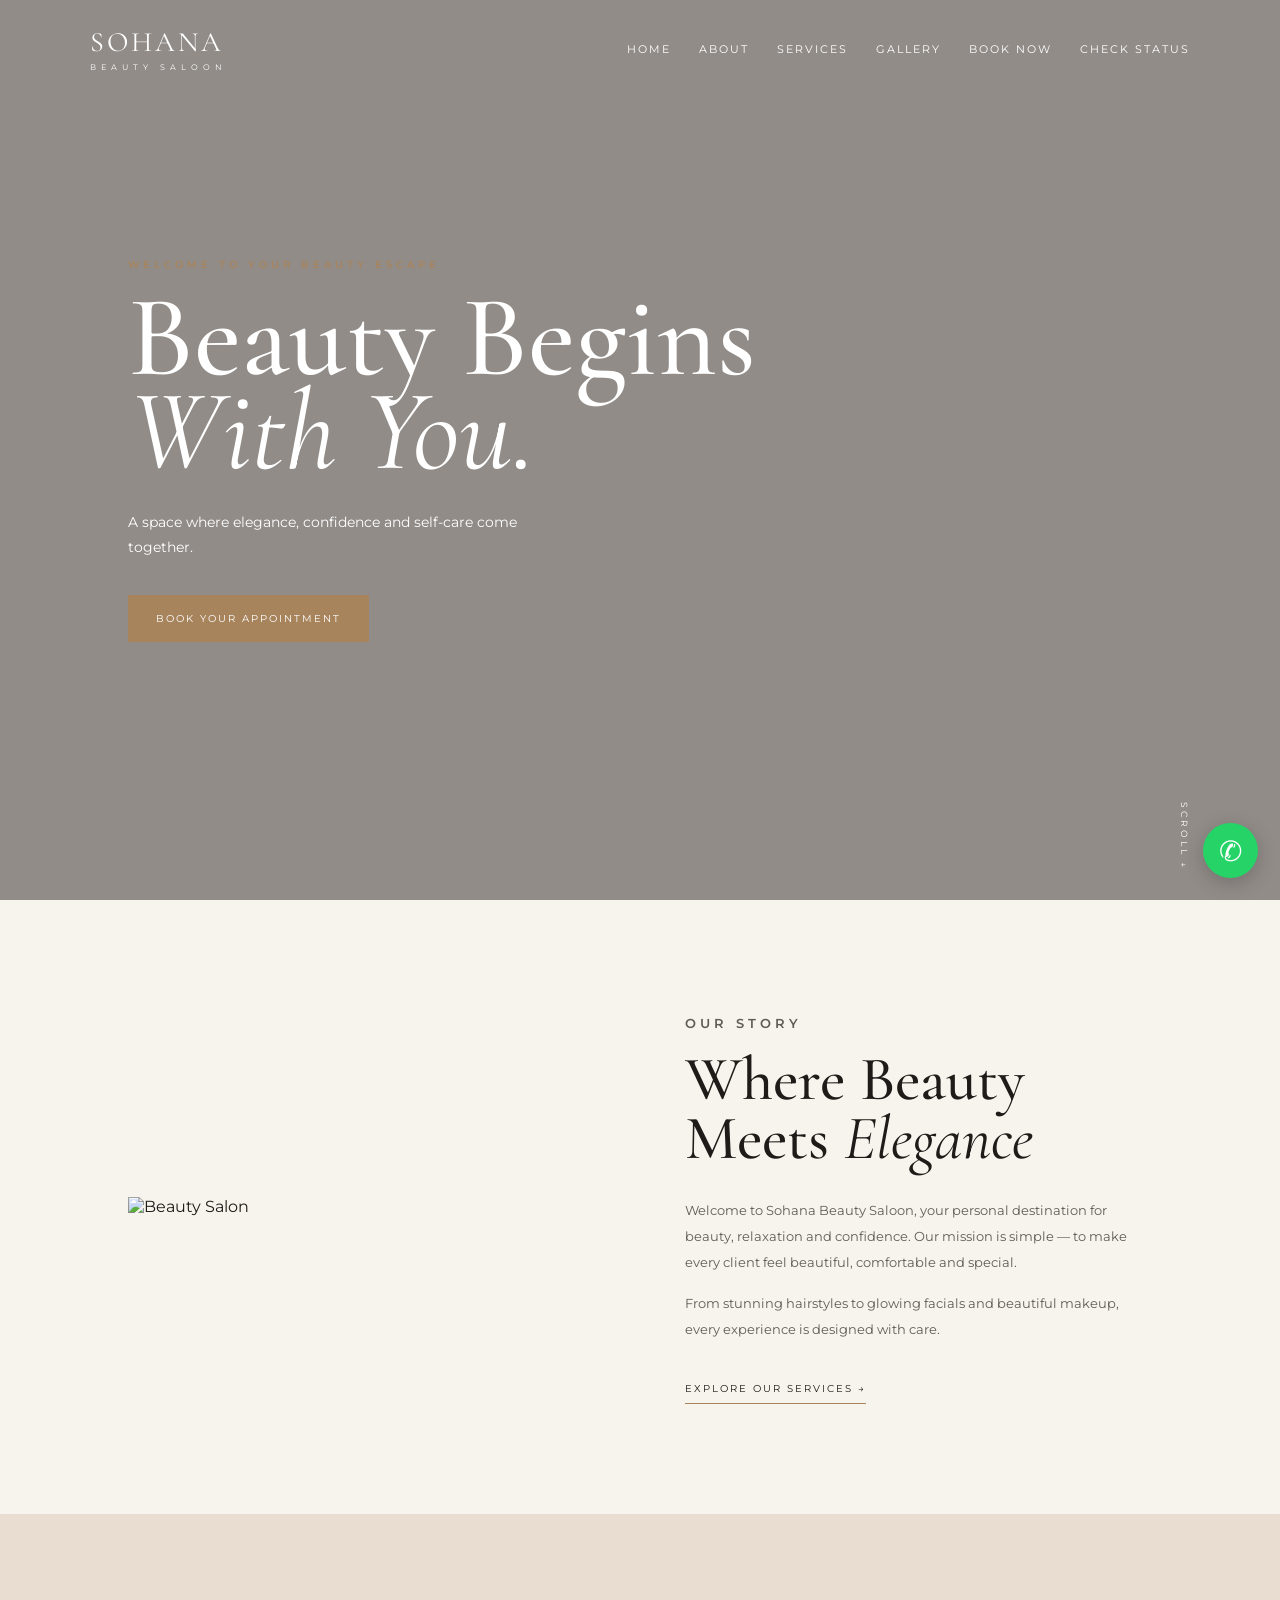
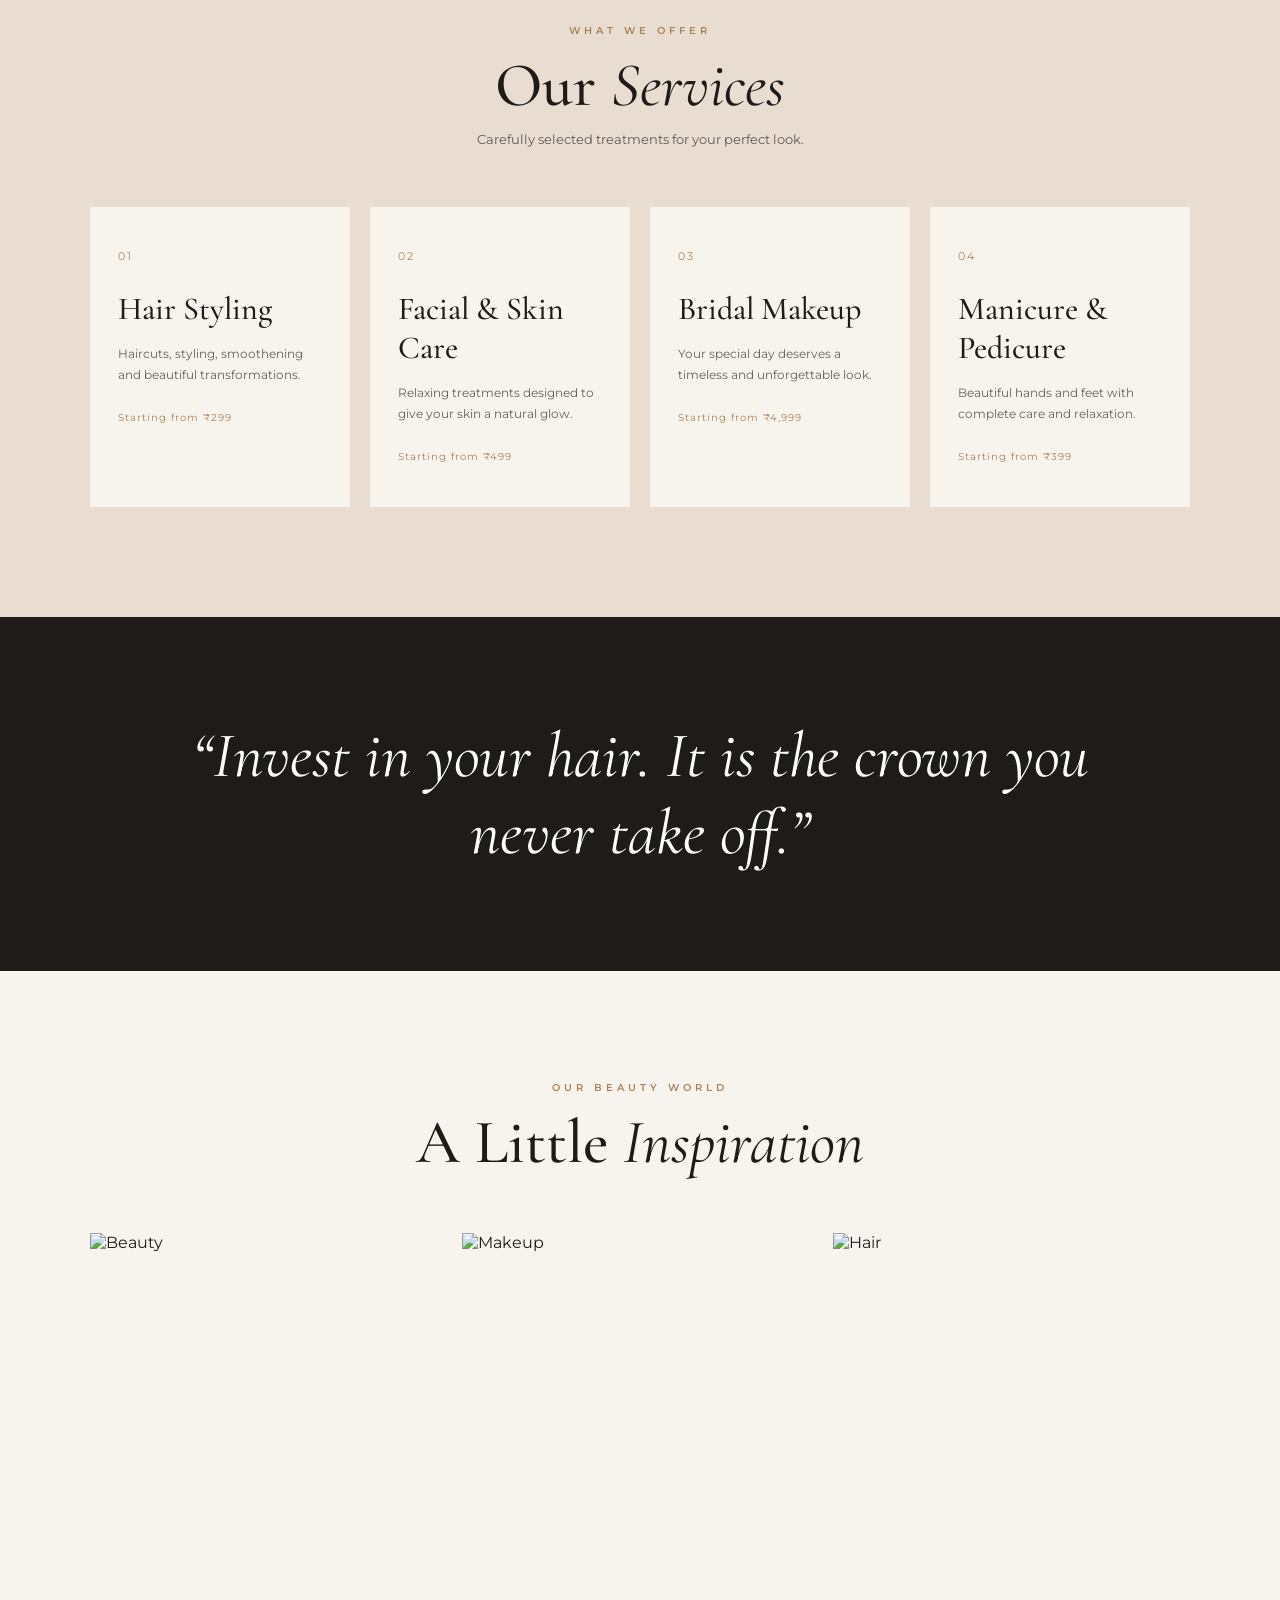
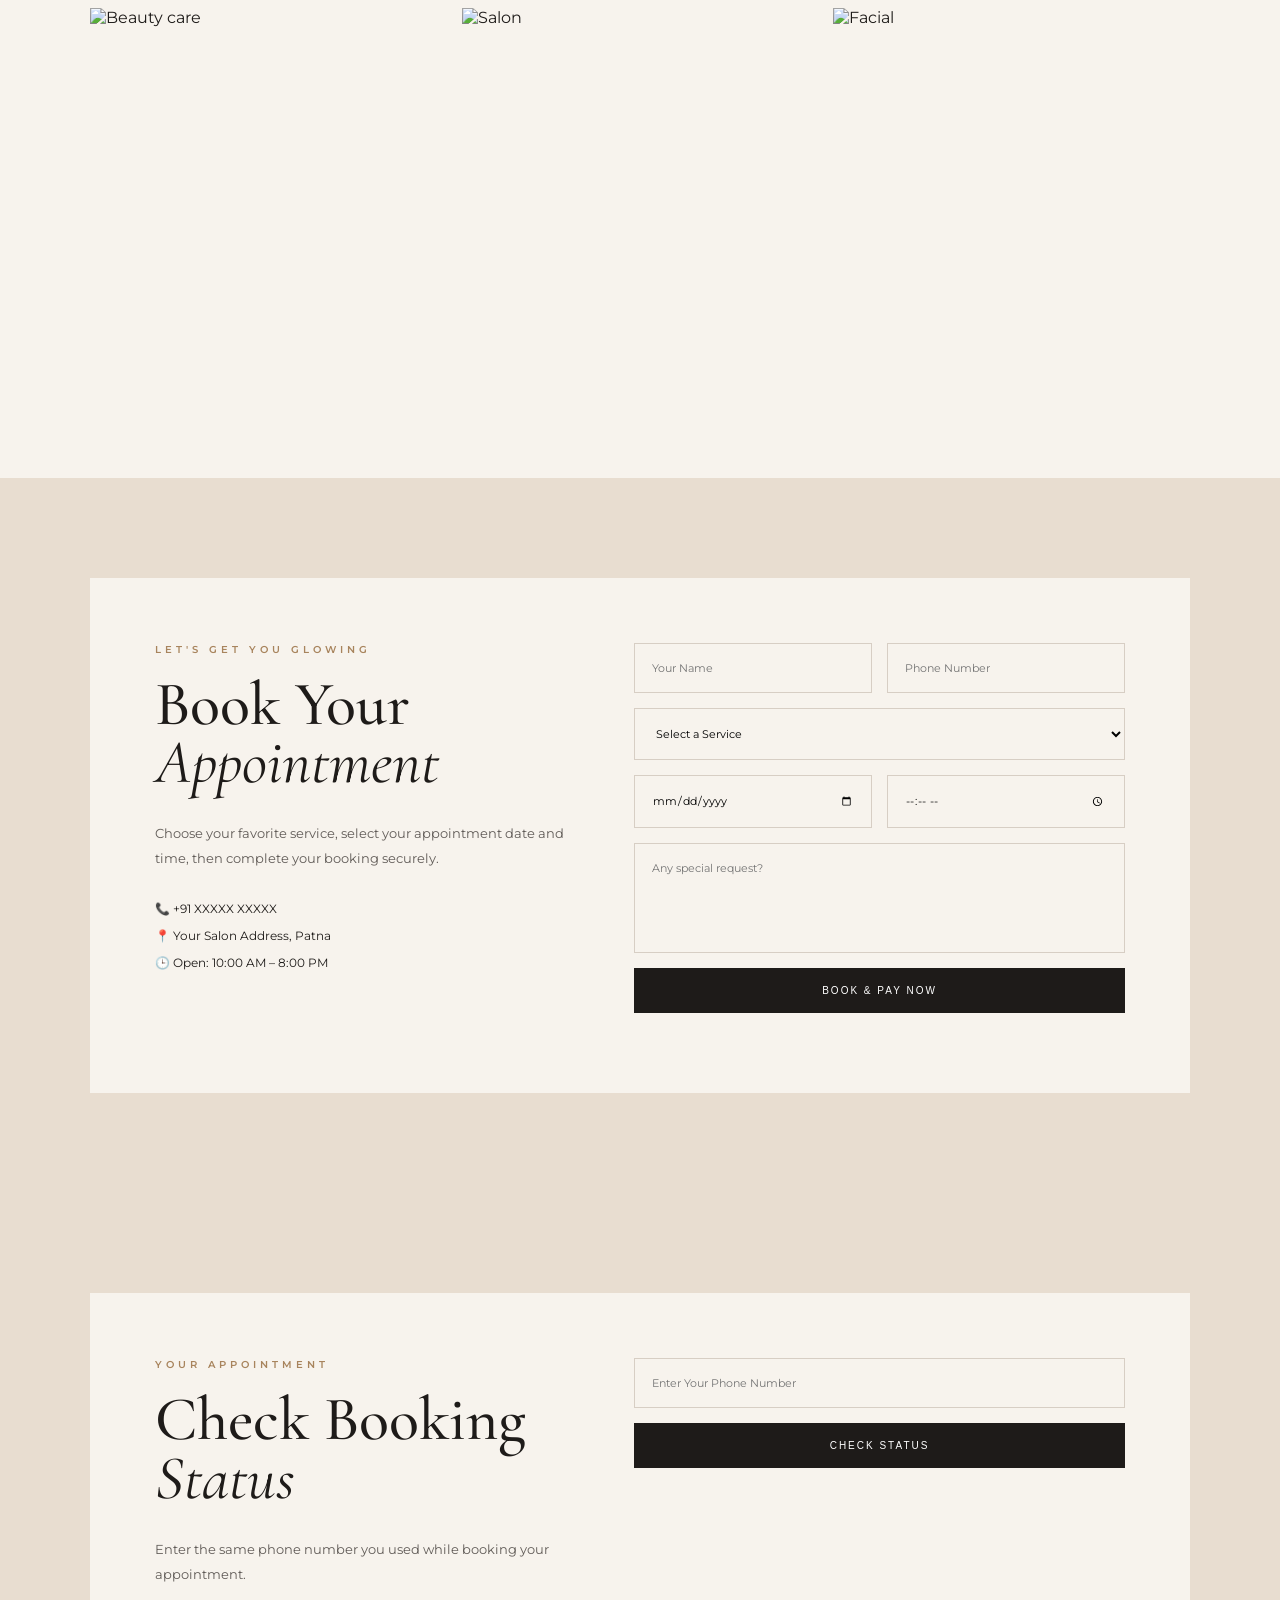
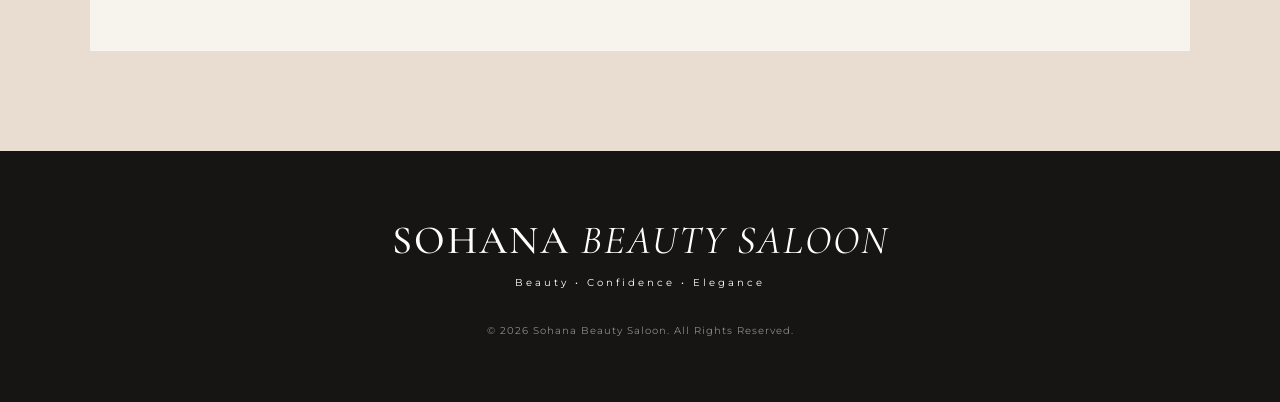
==== commit d71e8ee1: "Update index.html" ====
--- a/index.html
+++ b/index.html
@@ -3,19 +3,27 @@
 <head>
   <meta charset="UTF-8">
   <meta name="viewport" content="width=device-width, initial-scale=1.0">
+
   <title>Sohana Beauty Saloon | Beauty & Elegance</title>
 
   <link rel="preconnect" href="https://fonts.googleapis.com">
   <link rel="preconnect" href="https://fonts.gstatic.com" crossorigin>
-  <link href="https://fonts.googleapis.com/css2?family=Cormorant+Garamond:wght@400;500;600;700&family=Montserrat:wght@300;400;500;600&display=swap" rel="stylesheet">
+
+  <link
+    href="https://fonts.googleapis.com/css2?family=Cormorant+Garamond:wght@400;500;600;700&family=Montserrat:wght@300;400;500;600&display=swap"
+    rel="stylesheet"
+  >
 
   <link rel="stylesheet" href="style.css">
 </head>
 
 <body>
 
+  <!-- NAVBAR -->
   <nav class="navbar">
-    <a href="#" class="logo">SOHANA <span>BEAUTY SALOON</span></a>
+    <a href="#" class="logo">
+      SOHANA <span>BEAUTY SALOON</span>
+    </a>
 
     <button class="menu-btn" id="menuBtn">☰</button>
 
@@ -30,34 +38,52 @@
   </nav>
 
 
+  <!-- HERO -->
   <header class="hero" id="home">
+
     <div class="hero-overlay"></div>
 
     <div class="hero-content">
+
       <p class="eyebrow">WELCOME TO YOUR BEAUTY ESCAPE</p>
 
-      <h1>Beauty Begins<br><i>With You.</i></h1>
+      <h1>
+        Beauty Begins<br>
+        <i>With You.</i>
+      </h1>
 
       <p class="hero-text">
         A space where elegance, confidence and self-care come together.
       </p>
 
-      <a href="#booking" class="btn">BOOK YOUR APPOINTMENT</a>
+      <a href="#booking" class="btn">
+        BOOK YOUR APPOINTMENT
+      </a>
+
     </div>
 
     <div class="scroll">SCROLL ↓</div>
+
   </header>
 
 
+  <!-- ABOUT -->
   <section class="about" id="about">
+
     <div class="section-image">
-      <img src="https://images.unsplash.com/photo-1560066984-138dadb4c035?auto=format&fit=crop&w=900&q=80" alt="Beauty Salon">
+      <img
+        src="https://images.unsplash.com/photo-1560066984-138dadb4c035?auto=format&fit=crop&w=900&q=80"
+        alt="Beauty Salon"
+      >
     </div>
 
     <div class="about-text">
+
       <p class="eyebrow">OUR STORY</p>
 
-      <h2>Where Beauty Meets <i>Elegance</i></h2>
+      <h2>
+        Where Beauty Meets <i>Elegance</i>
+      </h2>
 
       <p>
         Welcome to Sohana Beauty Saloon, your personal destination for beauty,
@@ -70,85 +96,155 @@
         every experience is designed with care.
       </p>
 
-      <a href="#services" class="text-link">EXPLORE OUR SERVICES →</a>
-    </div>
+      <a href="#services" class="text-link">
+        EXPLORE OUR SERVICES →
+      </a>
+
+    </div>
+
   </section>
 
 
+  <!-- SERVICES -->
   <section class="services" id="services">
+
     <div class="section-heading">
+
       <p class="eyebrow">WHAT WE OFFER</p>
-      <h2>Our <i>Services</i></h2>
-      <p>Carefully selected treatments for your perfect look.</p>
-    </div>
+
+      <h2>
+        Our <i>Services</i>
+      </h2>
+
+      <p>
+        Carefully selected treatments for your perfect look.
+      </p>
+
+    </div>
+
 
     <div class="service-grid">
 
       <div class="service-card">
         <span>01</span>
         <h3>Hair Styling</h3>
-        <p>Haircuts, styling, smoothening and beautiful transformations.</p>
+        <p>
+          Haircuts, styling, smoothening and beautiful transformations.
+        </p>
         <div class="price">Starting from ₹299</div>
       </div>
+
 
       <div class="service-card">
         <span>02</span>
         <h3>Facial & Skin Care</h3>
-        <p>Relaxing treatments designed to give your skin a natural glow.</p>
+        <p>
+          Relaxing treatments designed to give your skin a natural glow.
+        </p>
         <div class="price">Starting from ₹499</div>
       </div>
+
 
       <div class="service-card">
         <span>03</span>
         <h3>Bridal Makeup</h3>
-        <p>Your special day deserves a timeless and unforgettable look.</p>
+        <p>
+          Your special day deserves a timeless and unforgettable look.
+        </p>
         <div class="price">Starting from ₹4,999</div>
       </div>
+
 
       <div class="service-card">
         <span>04</span>
         <h3>Manicure & Pedicure</h3>
-        <p>Beautiful hands and feet with complete care and relaxation.</p>
+        <p>
+          Beautiful hands and feet with complete care and relaxation.
+        </p>
         <div class="price">Starting from ₹399</div>
       </div>
 
     </div>
+
   </section>
 
 
+  <!-- QUOTE -->
   <section class="quote">
-    <p>“Invest in your hair. It is the crown you never take off.”</p>
+    <p>
+      “Invest in your hair. It is the crown you never take off.”
+    </p>
   </section>
 
 
+  <!-- GALLERY -->
   <section class="gallery" id="gallery">
+
     <div class="section-heading">
+
       <p class="eyebrow">OUR BEAUTY WORLD</p>
-      <h2>A Little <i>Inspiration</i></h2>
-    </div>
+
+      <h2>
+        A Little <i>Inspiration</i>
+      </h2>
+
+    </div>
+
 
     <div class="gallery-grid">
-      <img src="https://images.unsplash.com/photo-1522337360788-8b13dee7a37e?auto=format&fit=crop&w=800&q=80" alt="Beauty">
-      <img src="https://images.unsplash.com/photo-1487412912498-0447578fcca8?auto=format&fit=crop&w=800&q=80" alt="Makeup">
-      <img src="https://images.unsplash.com/photo-1560869713-7d0a29430803?auto=format&fit=crop&w=800&q=80" alt="Hair">
-      <img src="https://images.unsplash.com/photo-1512496015851-a90fb38ba796?auto=format&fit=crop&w=800&q=80" alt="Beauty care">
-      <img src="https://images.unsplash.com/photo-1595476108010-b4d1f102b1b1?auto=format&fit=crop&w=800&q=80" alt="Salon">
-      <img src="https://images.unsplash.com/photo-1524250502761-1ac6f2e30d43?auto=format&fit=crop&w=800&q=80" alt="Facial">
-    </div>
+
+      <img
+        src="https://images.unsplash.com/photo-1522337360788-8b13dee7a37e?auto=format&fit=crop&w=800&q=80"
+        alt="Beauty"
+      >
+
+      <img
+        src="https://images.unsplash.com/photo-1487412912498-0447578fcca8?auto=format&fit=crop&w=800&q=80"
+        alt="Makeup"
+      >
+
+      <img
+        src="https://images.unsplash.com/photo-1560869713-7d0a29430803?auto=format&fit=crop&w=800&q=80"
+        alt="Hair"
+      >
+
+      <img
+        src="https://images.unsplash.com/photo-1512496015851-a90fb38ba796?auto=format&fit=crop&w=800&q=80"
+        alt="Beauty care"
+      >
+
+      <img
+        src="https://images.unsplash.com/photo-1595476108010-b4d1f102b1b1?auto=format&fit=crop&w=800&q=80"
+        alt="Salon"
+      >
+
+      <img
+        src="https://images.unsplash.com/photo-1524250502761-1ac6f2e30d43?auto=format&fit=crop&w=800&q=80"
+        alt="Facial"
+      >
+
+    </div>
+
   </section>
 
 
-  <!-- BOOKING SECTION -->
+  <!-- BOOKING -->
   <section class="booking" id="booking">
+
     <div class="booking-box">
 
+
       <div class="booking-info">
+
         <p class="eyebrow">LET'S GET YOU GLOWING</p>
-        <h2>Book Your <i>Appointment</i></h2>
+
+        <h2>
+          Book Your <i>Appointment</i>
+        </h2>
 
         <p>
-          Choose your favorite service and request an appointment.
-          We'll contact you to confirm it.
+          Choose your favorite service, select your appointment date and time,
+          then complete your booking securely.
         </p>
 
         <div class="contact-info">
@@ -156,56 +252,121 @@
           <p>📍 Your Salon Address, Patna</p>
           <p>🕒 Open: 10:00 AM – 8:00 PM</p>
         </div>
+
       </div>
 
 
       <form id="bookingForm">
 
         <div class="input-row">
-          <input type="text" id="name" placeholder="Your Name" required>
-          <input type="tel" id="phone" placeholder="Phone Number" required>
+
+          <input
+            type="text"
+            id="name"
+            placeholder="Your Name"
+            required
+          >
+
+          <input
+            type="tel"
+            id="phone"
+            placeholder="Phone Number"
+            required
+          >
+
         </div>
 
+
+        <!-- SERVICE WITH PAYMENT AMOUNT -->
         <select id="service" required>
-          <option value="">Select a Service</option>
-          <option>Hair Styling</option>
-          <option>Facial & Skin Care</option>
-          <option>Bridal Makeup</option>
-          <option>Manicure & Pedicure</option>
+
+          <option value="">
+            Select a Service
+          </option>
+
+          <option value="299" data-name="Hair Styling">
+            Hair Styling - ₹299
+          </option>
+
+          <option value="499" data-name="Facial & Skin Care">
+            Facial & Skin Care - ₹499
+          </option>
+
+          <option value="4999" data-name="Bridal Makeup">
+            Bridal Makeup - ₹4,999
+          </option>
+
+          <option value="399" data-name="Manicure & Pedicure">
+            Manicure & Pedicure - ₹399
+          </option>
+
         </select>
 
+
         <div class="input-row">
-          <input type="date" id="date" required>
-          <input type="time" id="time" required>
+
+          <input
+            type="date"
+            id="date"
+            required
+          >
+
+          <input
+            type="time"
+            id="time"
+            required
+          >
+
         </div>
 
-        <textarea id="message" placeholder="Any special request?"></textarea>
-
-        <button type="submit" class="btn dark-btn">
-          REQUEST APPOINTMENT
+
+        <textarea
+          id="message"
+          placeholder="Any special request?"
+        ></textarea>
+
+
+        <button
+          type="submit"
+          class="btn dark-btn"
+          id="paymentButton"
+        >
+          BOOK & PAY NOW
         </button>
 
+
         <p id="formMessage"></p>
+
       </form>
 
     </div>
+
   </section>
 
 
-  <!-- CHECK BOOKING STATUS -->
+  <!-- BOOKING STATUS -->
   <section class="booking status-section" id="status">
+
     <div class="booking-box">
 
+
       <div class="booking-info">
+
         <p class="eyebrow">YOUR APPOINTMENT</p>
-        <h2>Check Booking <i>Status</i></h2>
+
+        <h2>
+          Check Booking <i>Status</i>
+        </h2>
 
         <p>
           Enter the same phone number you used while booking your appointment.
         </p>
+
       </div>
 
+
       <form id="statusForm">
+
         <input
           type="tel"
           id="statusPhone"
@@ -213,30 +374,307 @@
           required
         >
 
-        <button type="submit" class="btn dark-btn">
+        <button
+          type="submit"
+          class="btn dark-btn"
+        >
           CHECK STATUS
         </button>
 
         <div id="statusResult"></div>
+
       </form>
 
     </div>
+
   </section>
 
 
+  <!-- FOOTER -->
   <footer>
-    <h2>SOHANA <i>BEAUTY SALOON</i></h2>
+
+    <h2>
+      SOHANA <i>BEAUTY SALOON</i>
+    </h2>
+
     <p>Beauty • Confidence • Elegance</p>
-    <p class="copyright">© 2026 Sohana Beauty Saloon. All Rights Reserved.</p>
+
+    <p class="copyright">
+      © 2026 Sohana Beauty Saloon. All Rights Reserved.
+    </p>
+
   </footer>
 
 
-  <a href="https://wa.me/91XXXXXXXXXX" class="whatsapp" target="_blank">
+  <!-- WHATSAPP -->
+  <a
+    href="https://wa.me/91XXXXXXXXXX"
+    class="whatsapp"
+    target="_blank"
+  >
     ✆
   </a>
 
-  <script type="module" src="script.js"></script>
+
+  <!-- RAZORPAY -->
+  <script src="https://checkout.razorpay.com/v1/checkout.js"></script>
+
+
+  <script>
+
+    // ==============================
+    // RAZORPAY PUBLIC KEY
+    // YAHAN APNA KEY ID DALO
+    // ==============================
+    const RAZORPAY_KEY_ID = "rzp_live_TVxhxaQ2eSoKlc";
+
+
+    // ==============================
+    // CLOUDFLARE WORKER URL
+    // ==============================
+    const PAYMENT_API =
+      "https://sohana-payment.mdjawedqamar65.workers.dev/";
+
+
+    // ==============================
+    // MOBILE MENU
+    // ==============================
+    const menuBtn = document.getElementById("menuBtn");
+    const navLinks = document.getElementById("navLinks");
+
+    if (menuBtn && navLinks) {
+      menuBtn.addEventListener("click", () => {
+        navLinks.classList.toggle("active");
+      });
+    }
+
+
+    // ==============================
+    // BOOKING + PAYMENT
+    // ==============================
+    const bookingForm = document.getElementById("bookingForm");
+    const formMessage = document.getElementById("formMessage");
+    const paymentButton = document.getElementById("paymentButton");
+
+
+    bookingForm.addEventListener("submit", async function(event) {
+
+      event.preventDefault();
+
+
+      const name = document.getElementById("name").value.trim();
+      const phone = document.getElementById("phone").value.trim();
+
+      const serviceSelect = document.getElementById("service");
+      const amount = Number(serviceSelect.value);
+
+      const serviceName =
+        serviceSelect.options[serviceSelect.selectedIndex].dataset.name;
+
+      const date = document.getElementById("date").value;
+      const time = document.getElementById("time").value;
+      const message = document.getElementById("message").value.trim();
+
+
+      if (!name || !phone || !amount || !date || !time) {
+
+        formMessage.innerText =
+          "Please fill all required details.";
+
+        return;
+      }
+
+
+      if (RAZORPAY_KEY_ID === "YOUR_RAZORPAY_KEY_ID") {
+
+        formMessage.innerText =
+          "Please add your Razorpay Key ID first.";
+
+        return;
+      }
+
+
+      try {
+
+        paymentButton.disabled = true;
+
+        paymentButton.innerText =
+          "CREATING PAYMENT...";
+
+        formMessage.innerText =
+          "Please wait...";
+
+
+        // CREATE RAZORPAY ORDER
+        const response = await fetch(PAYMENT_API, {
+
+          method: "POST",
+
+          headers: {
+            "Content-Type": "application/json"
+          },
+
+          body: JSON.stringify({
+            amount: amount
+          })
+
+        });
+
+
+        const data = await response.json();
+
+
+        if (!response.ok || !data.success) {
+
+          console.error(data);
+
+          throw new Error(
+            data.message ||
+            data.error?.description ||
+            "Payment order could not be created"
+          );
+        }
+
+
+        const options = {
+
+          key: RAZORPAY_KEY_ID,
+
+          amount: data.order.amount,
+
+          currency: data.order.currency,
+
+          name: "Sohana Beauty Saloon",
+
+          description: serviceName,
+
+          order_id: data.order.id,
+
+
+          prefill: {
+            name: name,
+            contact: phone
+          },
+
+
+          notes: {
+            customer_name: name,
+            phone: phone,
+            service: serviceName,
+            appointment_date: date,
+            appointment_time: time,
+            special_request: message
+          },
+
+
+          theme: {
+            color: "#111111"
+          },
+
+
+          handler: function(paymentResponse) {
+
+            console.log("Payment successful:", paymentResponse);
+
+
+            formMessage.innerHTML =
+              "Payment successful! Your appointment request has been received. 🎉";
+
+
+            bookingForm.reset();
+
+
+            alert(
+              "Payment Successful! Your booking request has been submitted."
+            );
+
+          },
+
+
+          modal: {
+
+            ondismiss: function() {
+
+              paymentButton.disabled = false;
+
+              paymentButton.innerText =
+                "BOOK & PAY NOW";
+
+              formMessage.innerText =
+                "Payment cancelled.";
+
+            }
+
+          }
+
+        };
+
+
+        const razorpay = new Razorpay(options);
+
+        razorpay.open();
+
+
+        paymentButton.disabled = false;
+
+        paymentButton.innerText =
+          "BOOK & PAY NOW";
+
+        formMessage.innerText = "";
+
+
+      }
+      catch (error) {
+
+        console.error(error);
+
+        formMessage.innerText =
+          "Error: " + error.message;
+
+        paymentButton.disabled = false;
+
+        paymentButton.innerText =
+          "BOOK & PAY NOW";
+
+      }
+
+    });
+
+
+    // ==============================
+    // STATUS FORM
+    // फिलहाल DEMO MESSAGE
+    // ==============================
+    const statusForm =
+      document.getElementById("statusForm");
+
+    const statusResult =
+      document.getElementById("statusResult");
+
+
+    statusForm.addEventListener("submit", function(event) {
+
+      event.preventDefault();
+
+      const phone =
+        document.getElementById("statusPhone").value.trim();
+
+
+      if (!phone) {
+
+        statusResult.innerText =
+          "Please enter your phone number.";
+
+        return;
+      }
+
+
+      statusResult.innerText =
+        "Booking status checking system will be connected next.";
+
+    });
+
+  </script>
 
 </body>
 </html>
-
